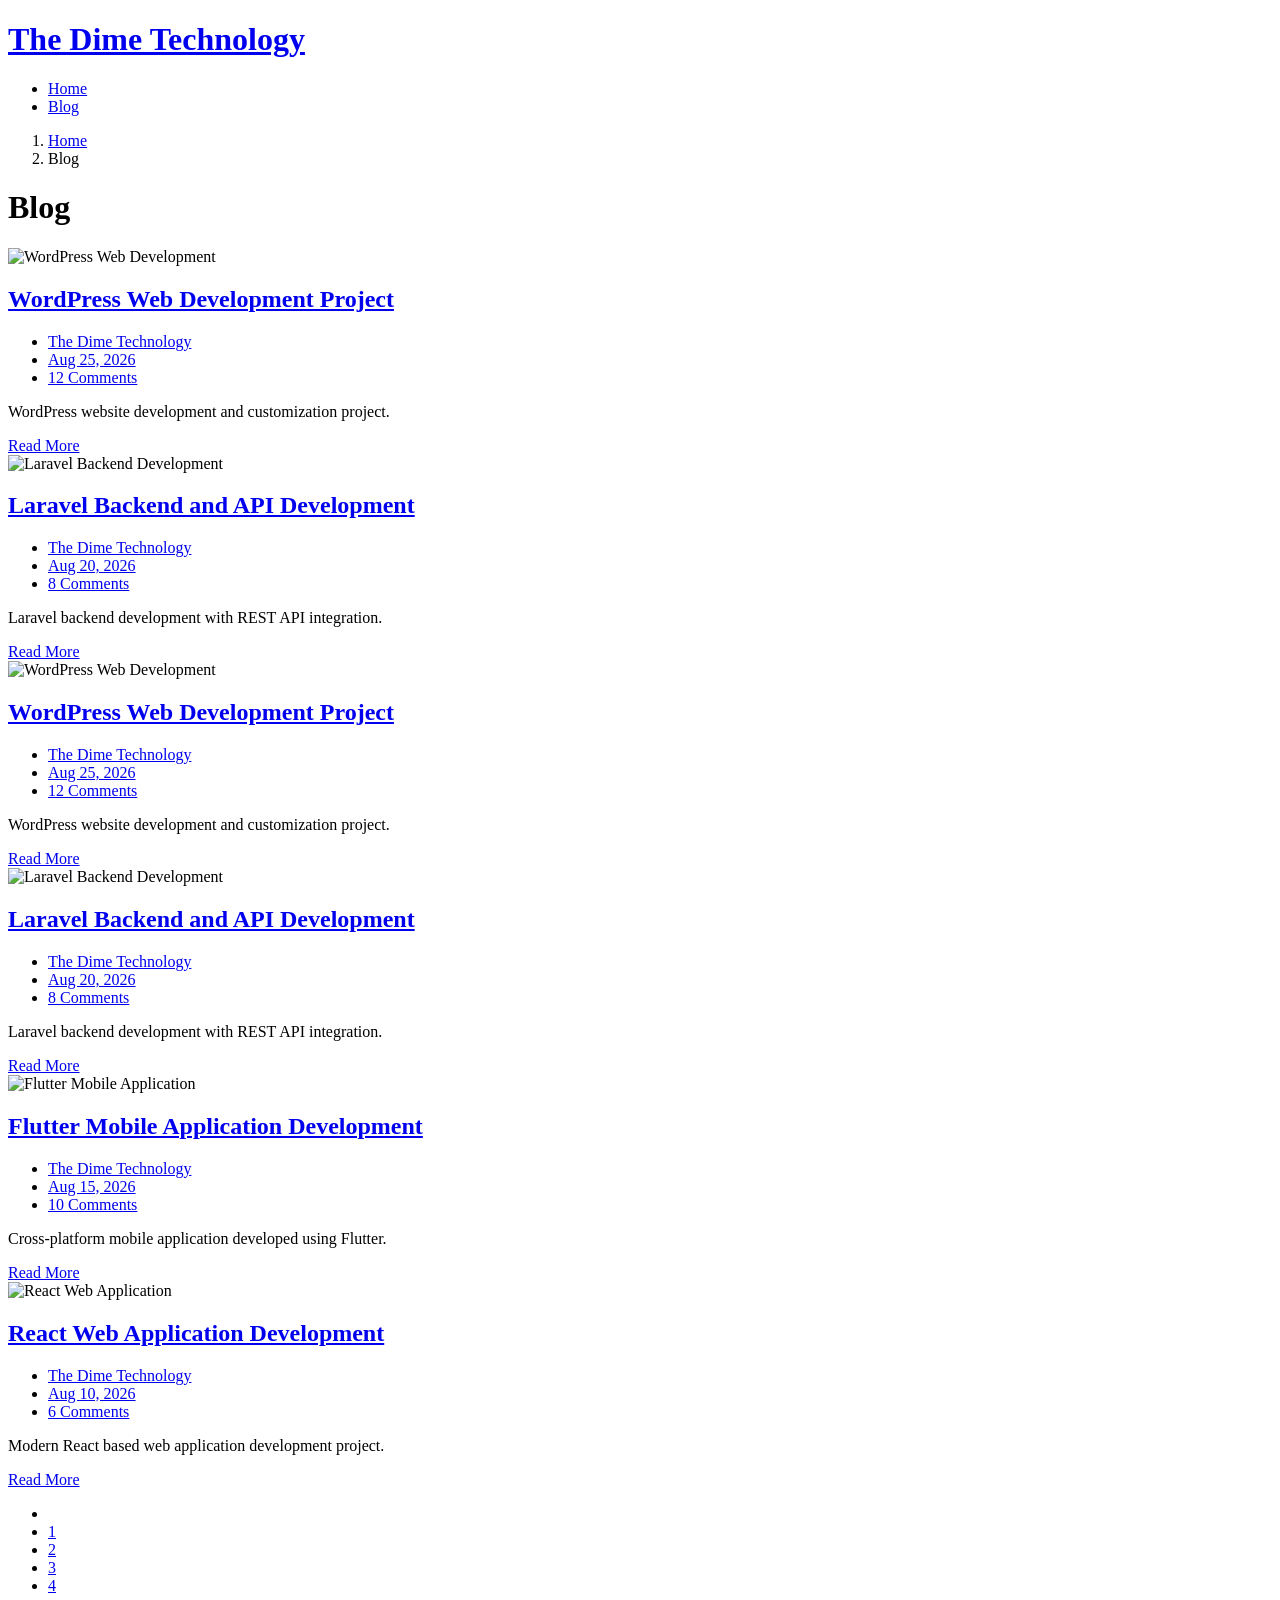
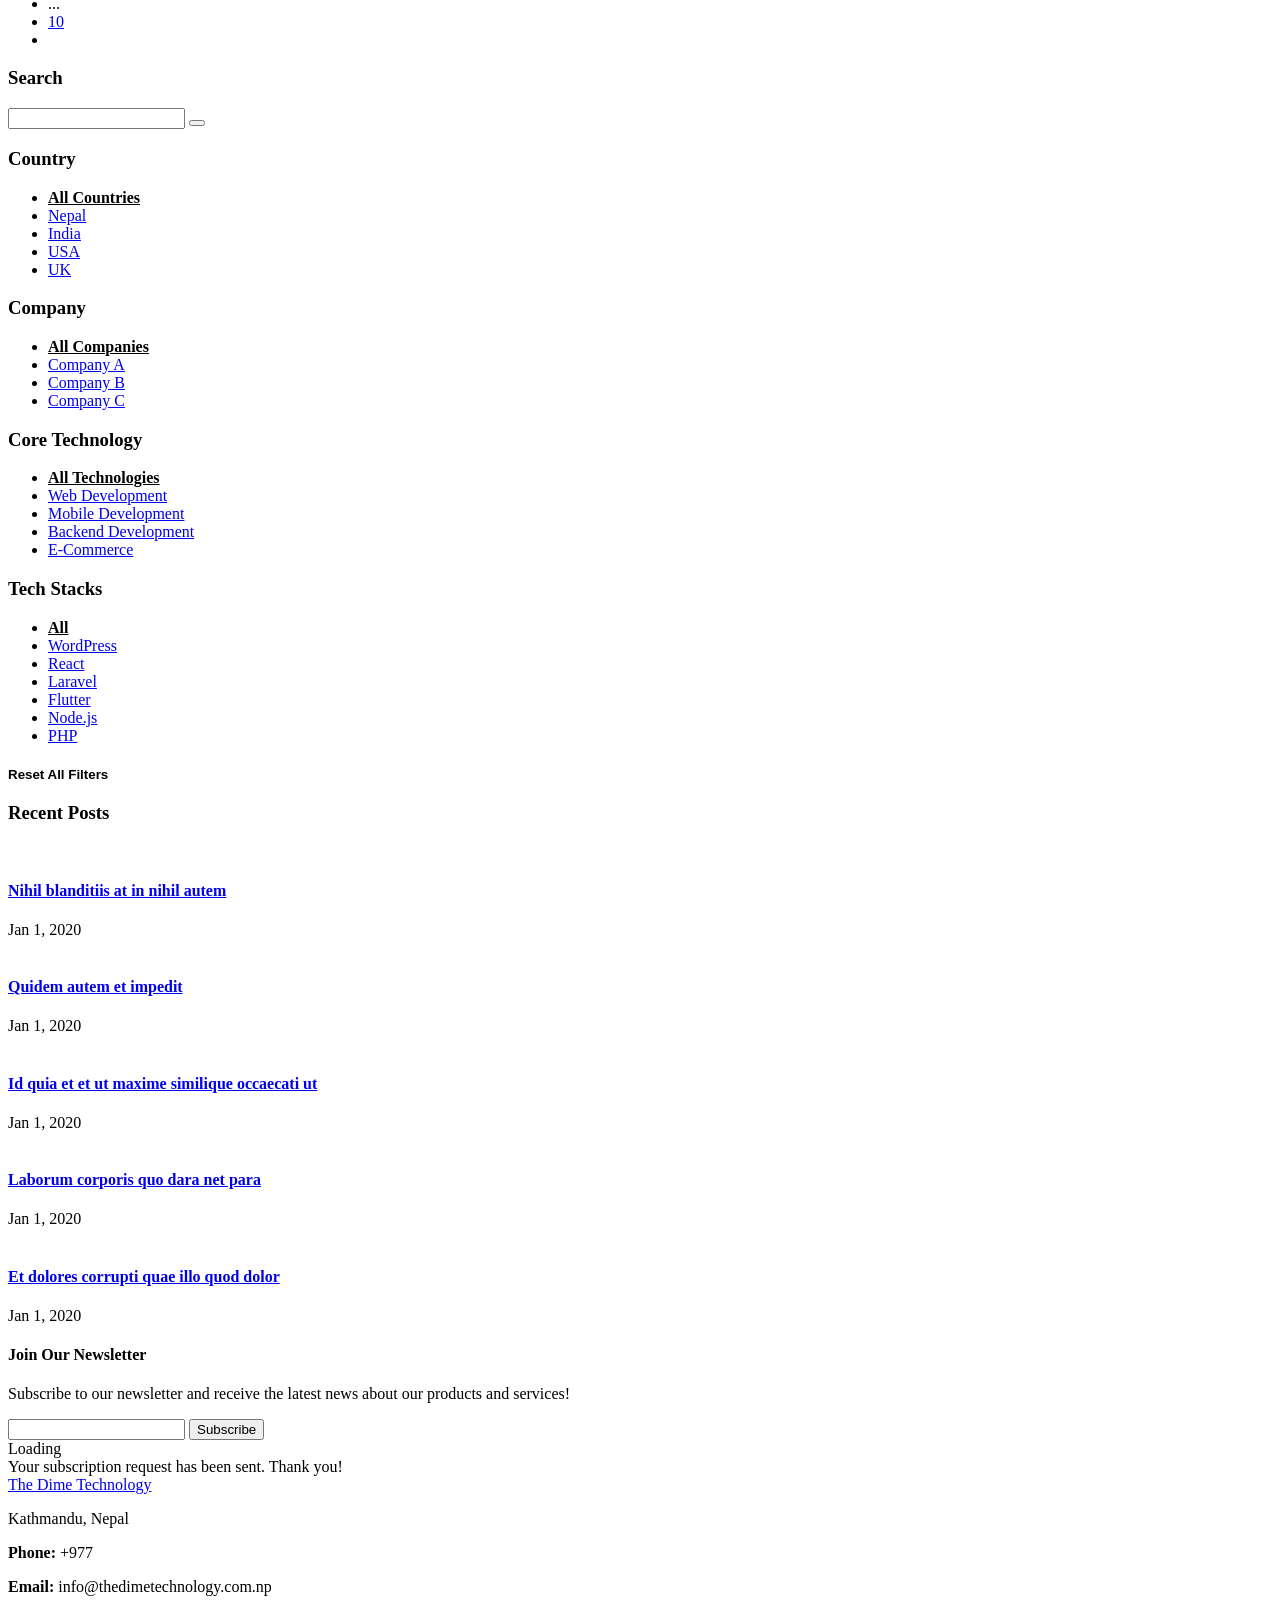
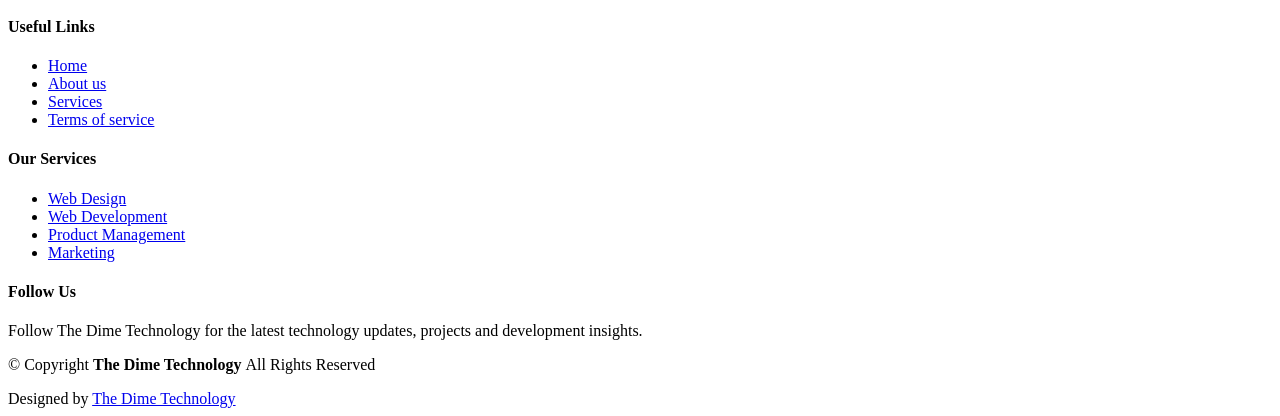
==== index.html @ e315aca4 "Add files via upload" ====
<!DOCTYPE html>
<html lang="en">

<head>
  <meta charset="utf-8">
  <meta content="width=device-width, initial-scale=1.0" name="viewport">

  <title>The Dime Technology Blogs</title>

  <meta name="description" content="Technology blogs and project insights from The Dime Technology">
  <meta name="keywords" content="technology, web development, mobile development, WordPress, Laravel, React, Flutter">

  <!-- Favicons -->
  <link href="assets/img/favicon.png" rel="icon">
  <link href="assets/img/apple-touch-icon.png" rel="apple-touch-icon">

  <!-- Fonts -->
  <link href="https://fonts.googleapis.com" rel="preconnect">
  <link href="https://fonts.gstatic.com" rel="preconnect">
  <link href="https://fonts.gstatic.com" rel="preconnect" crossorigin>

  <link href="https://fonts.googleapis.com/css2?family=Open+Sans:ital,wght@0,300;0,400;0,500;0,600;0,700;0,800;1,300;1,400;1,500;1,600;1,700;1,800&family=Poppins:ital,wght@0,100;0,200;0,300;0,400;0,500;0,600;0,700;0,800;0,900;1,100;1,200;1,300;1,400;1,500;1,600;1,700;1,800;1,900&family=Jost:ital,wght@0,100;0,200;0,300;0,400;0,500;0,600;0,700;0,800;0,900;1,100;1,200;1,300;1,400;1,500;1,600;1,700;1,800;1,900&display=swap" rel="stylesheet">

  <!-- Vendor CSS Files -->
  <link href="assets/vendor/bootstrap/css/bootstrap.min.css" rel="stylesheet">
  <link href="assets/vendor/bootstrap-icons/bootstrap-icons.css" rel="stylesheet">
  <link href="assets/vendor/aos/aos.css" rel="stylesheet">
  <link href="assets/vendor/glightbox/css/glightbox.min.css" rel="stylesheet">
  <link href="assets/vendor/swiper/swiper-bundle.min.css" rel="stylesheet">

  <!-- Main CSS File -->
  <link href="assets/css/main.css" rel="stylesheet">

  <style>
    /* Blog Filter */
    .blog-filter a {
      cursor: pointer;
      transition: all 0.3s ease;
    }

    .blog-filter a:hover {
      color: var(--accent-color);
    }

    .blog-filter a.active {
      color: var(--accent-color);
      font-weight: 700;
    }

    /* No Result Message */
    #no-results {
      display: none;
      width: 100%;
      padding: 40px 20px;
      text-align: center;
    }

    #no-results h3 {
      margin-bottom: 10px;
    }

    #no-results p {
      margin-bottom: 0;
    }

    /* Filter Reset */
    .filter-reset {
      margin-top: 20px;
    }

    .filter-reset button {
      border: 0;
      background: transparent;
      padding: 0;
      color: var(--accent-color);
      cursor: pointer;
      font-weight: 600;
    }
  </style>

</head>

<body class="blog-page">

  <!-- Header -->
  <header id="header" class="header d-flex align-items-center sticky-top">

    <div class="container-fluid container-xl position-relative d-flex align-items-center">

      <a href="https://thedimetechnology.com.np/" class="logo d-flex align-items-center me-auto">
        <h1 class="sitename">The Dime Technology</h1>
      </a>

      <nav id="navmenu" class="navmenu">
        <ul>
          <li>
            <a href="https://thedimetechnology.com.np/">Home</a>
          </li>

          <li>
            <a href="blog.html" class="active">Blog</a>
          </li>
        </ul>
      </nav>

    </div>

  </header>

  <!-- Main -->
  <main class="main">

    <!-- Page Title -->
    <div class="page-title" data-aos="fade">

      <div class="container">

        <nav class="breadcrumbs">
          <ol>
            <li>
              <a href="https://thedimetechnology.com.np/">Home</a>
            </li>

            <li class="current">
              Blog
            </li>
          </ol>
        </nav>

        <h1>Blog</h1>

      </div>

    </div>
    <!-- End Page Title -->


    <div class="container">

      <div class="row">

        <!-- Blog Content -->
        <div class="col-lg-8">

          <!-- Blog Posts Section -->
          <section id="blog-posts" class="blog-posts section">

            <div class="container" data-aos="fade-up" data-aos-delay="100">

              <div class="row gy-4" id="blog-post-list">


                <!-- ========================= -->
                <!-- BLOG POST 1 -->
                <!-- ========================= -->

                <div class="col-lg-6 blog-post-item"
                     data-country="nepal"
                     data-company="company-a"
                     data-core="web-development"
                     data-tech="wordpress">

                  <article>

                    <div class="post-img">
                      <img src="assets/img/blog/blog-post-1.webp"
                           alt="WordPress Web Development"
                           class="img-fluid">
                    </div>

                    <h2 class="title">
                      <a href="blog-details.html">
                        WordPress Web Development Project
                      </a>
                    </h2>

                    <div class="meta-top">

                      <ul>

                        <li class="d-flex align-items-center">
                          <i class="bi bi-person"></i>
                          <a href="blog-details.html">
                            The Dime Technology
                          </a>
                        </li>

                        <li class="d-flex align-items-center">
                          <i class="bi bi-clock"></i>
                          <a href="blog-details.html">
                            <time datetime="2026-08-25">
                              Aug 25, 2026
                            </time>
                          </a>
                        </li>

                        <li class="d-flex align-items-center">
                          <i class="bi bi-chat-dots"></i>
                          <a href="blog-details.html">
                            12 Comments
                          </a>
                        </li>

                      </ul>

                    </div>

                    <div class="content">

                      <p>
                        WordPress website development and customization project.
                      </p>

                      <div class="read-more">
                        <a href="blog-details.html">
                          Read More
                        </a>
                      </div>

                    </div>

                  </article>

                </div>
                <!-- End Blog Post 1 -->


                <!-- ========================= -->
                <!-- BLOG POST 2 -->
                <!-- ========================= -->

                <div class="col-lg-6 blog-post-item"
                     data-country="india"
                     data-company="company-b"
                     data-core="backend-development"
                     data-tech="laravel">

                  <article>

                    <div class="post-img">
                      <img src="assets/img/blog/blog-post-2.webp"
                           alt="Laravel Backend Development"
                           class="img-fluid">
                    </div>

                    <h2 class="title">
                      <a href="blog-details.html">
                        Laravel Backend and API Development
                      </a>
                    </h2>

                    <div class="meta-top">

                      <ul>

                        <li class="d-flex align-items-center">
                          <i class="bi bi-person"></i>
                          <a href="blog-details.html">
                            The Dime Technology
                          </a>
                        </li>

                        <li class="d-flex align-items-center">
                          <i class="bi bi-clock"></i>
                          <a href="blog-details.html">
                            <time datetime="2026-08-20">
                              Aug 20, 2026
                            </time>
                          </a>
                        </li>

                        <li class="d-flex align-items-center">
                          <i class="bi bi-chat-dots"></i>
                          <a href="blog-details.html">
                            8 Comments
                          </a>
                        </li>

                      </ul>

                    </div>

                    <div class="content">

                      <p>
                        Laravel backend development with REST API integration.
                      </p>

                      <div class="read-more">
                        <a href="blog-details.html">
                          Read More
                        </a>
                      </div>

                    </div>

                  </article>

                </div>
                <!-- End Blog Post 2 -->

                <!-- ========================= -->
                <!-- BLOG POST 1 -->
                <!-- ========================= -->

                <div class="col-lg-6 blog-post-item"
                     data-country="nepal"
                     data-company="company-a"
                     data-core="web-development"
                     data-tech="wordpress">

                  <article>

                    <div class="post-img">
                      <img src="assets/img/blog/blog-post-1.webp"
                           alt="WordPress Web Development"
                           class="img-fluid">
                    </div>

                    <h2 class="title">
                      <a href="blog-details.html">
                        WordPress Web Development Project
                      </a>
                    </h2>

                    <div class="meta-top">

                      <ul>

                        <li class="d-flex align-items-center">
                          <i class="bi bi-person"></i>
                          <a href="blog-details.html">
                            The Dime Technology
                          </a>
                        </li>

                        <li class="d-flex align-items-center">
                          <i class="bi bi-clock"></i>
                          <a href="blog-details.html">
                            <time datetime="2026-08-25">
                              Aug 25, 2026
                            </time>
                          </a>
                        </li>

                        <li class="d-flex align-items-center">
                          <i class="bi bi-chat-dots"></i>
                          <a href="blog-details.html">
                            12 Comments
                          </a>
                        </li>

                      </ul>

                    </div>

                    <div class="content">

                      <p>
                        WordPress website development and customization project.
                      </p>

                      <div class="read-more">
                        <a href="blog-details.html">
                          Read More
                        </a>
                      </div>

                    </div>

                  </article>

                </div>
                <!-- End Blog Post 1 -->


                <!-- ========================= -->
                <!-- BLOG POST 2 -->
                <!-- ========================= -->

                <div class="col-lg-6 blog-post-item"
                     data-country="india"
                     data-company="company-b"
                     data-core="backend-development"
                     data-tech="laravel">

                  <article>

                    <div class="post-img">
                      <img src="assets/img/blog/blog-post-2.webp"
                           alt="Laravel Backend Development"
                           class="img-fluid">
                    </div>

                    <h2 class="title">
                      <a href="blog-details.html">
                        Laravel Backend and API Development
                      </a>
                    </h2>

                    <div class="meta-top">

                      <ul>

                        <li class="d-flex align-items-center">
                          <i class="bi bi-person"></i>
                          <a href="blog-details.html">
                            The Dime Technology
                          </a>
                        </li>

                        <li class="d-flex align-items-center">
                          <i class="bi bi-clock"></i>
                          <a href="blog-details.html">
                            <time datetime="2026-08-20">
                              Aug 20, 2026
                            </time>
                          </a>
                        </li>

                        <li class="d-flex align-items-center">
                          <i class="bi bi-chat-dots"></i>
                          <a href="blog-details.html">
                            8 Comments
                          </a>
                        </li>

                      </ul>

                    </div>

                    <div class="content">

                      <p>
                        Laravel backend development with REST API integration.
                      </p>

                      <div class="read-more">
                        <a href="blog-details.html">
                          Read More
                        </a>
                      </div>

                    </div>

                  </article>

                </div>
                <!-- End Blog Post 2 -->

                <!-- ========================= -->
                <!-- BLOG POST 3 -->
                <!-- ========================= -->

                <div class="col-lg-6 blog-post-item"
                     data-country="usa"
                     data-company="company-c"
                     data-core="mobile-development"
                     data-tech="flutter">

                  <article>

                    <div class="post-img">
                      <img src="assets/img/blog/blog-post-3.webp"
                           alt="Flutter Mobile Application"
                           class="img-fluid">
                    </div>

                    <h2 class="title">
                      <a href="blog-details.html">
                        Flutter Mobile Application Development
                      </a>
                    </h2>

                    <div class="meta-top">

                      <ul>

                        <li class="d-flex align-items-center">
                          <i class="bi bi-person"></i>
                          <a href="blog-details.html">
                            The Dime Technology
                          </a>
                        </li>

                        <li class="d-flex align-items-center">
                          <i class="bi bi-clock"></i>
                          <a href="blog-details.html">
                            <time datetime="2026-08-15">
                              Aug 15, 2026
                            </time>
                          </a>
                        </li>

                        <li class="d-flex align-items-center">
                          <i class="bi bi-chat-dots"></i>
                          <a href="blog-details.html">
                            10 Comments
                          </a>
                        </li>

                      </ul>

                    </div>

                    <div class="content">

                      <p>
                        Cross-platform mobile application developed using Flutter.
                      </p>

                      <div class="read-more">
                        <a href="blog-details.html">
                          Read More
                        </a>
                      </div>

                    </div>

                  </article>

                </div>
                <!-- End Blog Post 3 -->


                <!-- ========================= -->
                <!-- BLOG POST 4 -->
                <!-- ========================= -->

                <div class="col-lg-6 blog-post-item"
                     data-country="uk"
                     data-company="company-a"
                     data-core="web-development"
                     data-tech="react">

                  <article>

                    <div class="post-img">
                      <img src="assets/img/blog/blog-post-4.webp"
                           alt="React Web Application"
                           class="img-fluid">
                    </div>

                    <h2 class="title">
                      <a href="blog-details.html">
                        React Web Application Development
                      </a>
                    </h2>

                    <div class="meta-top">

                      <ul>

                        <li class="d-flex align-items-center">
                          <i class="bi bi-person"></i>
                          <a href="blog-details.html">
                            The Dime Technology
                          </a>
                        </li>

                        <li class="d-flex align-items-center">
                          <i class="bi bi-clock"></i>
                          <a href="blog-details.html">
                            <time datetime="2026-08-10">
                              Aug 10, 2026
                            </time>
                          </a>
                        </li>

                        <li class="d-flex align-items-center">
                          <i class="bi bi-chat-dots"></i>
                          <a href="blog-details.html">
                            6 Comments
                          </a>
                        </li>

                      </ul>

                    </div>

                    <div class="content">

                      <p>
                        Modern React based web application development project.
                      </p>

                      <div class="read-more">
                        <a href="blog-details.html">
                          Read More
                        </a>
                      </div>

                    </div>

                  </article>

                </div>
                <!-- End Blog Post 4 -->


                <!-- NO RESULTS -->
                <div id="no-results">

                  <h3>No matching posts found</h3>

                  <p>
                    Try changing or clearing your filters.
                  </p>

                </div>


              </div>

            </div>

          </section>
          <!-- End Blog Posts Section -->


          <!-- Pagination -->
          <section id="pagination-2" class="pagination-2 section">

            <div class="container">

              <div class="d-flex justify-content-center">

                <ul>

                  <li>
                    <a href="#">
                      <i class="bi bi-chevron-left"></i>
                    </a>
                  </li>

                  <li>
                    <a href="#" class="active">
                      1
                    </a>
                  </li>

                  <li>
                    <a href="#">
                      2
                    </a>
                  </li>

                  <li>
                    <a href="#">
                      3
                    </a>
                  </li>

                  <li>
                    <a href="#">
                      4
                    </a>
                  </li>

                  <li>
                    ...
                  </li>

                  <li>
                    <a href="#">
                      10
                    </a>
                  </li>

                  <li>
                    <a href="#">
                      <i class="bi bi-chevron-right"></i>
                    </a>
                  </li>

                </ul>

              </div>

            </div>

          </section>
          <!-- End Pagination -->

        </div>
        <!-- End Blog Content -->


        <!-- Sidebar -->
        <div class="col-lg-4 sidebar">

          <div class="widgets-container"
               data-aos="fade-up"
               data-aos-delay="200">


            <!-- Search Widget -->
            <div class="search-widget widget-item">

              <h3 class="widget-title">
                Search
              </h3>

              <form action="">

                <input type="text">

                <button type="submit" title="Search">
                  <i class="bi bi-search"></i>
                </button>

              </form>

            </div>
            <!-- End Search Widget -->


            <!-- ========================= -->
            <!-- COUNTRY FILTER -->
            <!-- ========================= -->

            <div class="categories-widget widget-item">

              <h3 class="widget-title">
                Country
              </h3>

              <ul class="mt-3 blog-filter"
                  data-filter="country">

                <li>
                  <a href="#"
                     data-value="all"
                     class="active">
                    All Countries
                  </a>
                </li>

                <li>
                  <a href="#"
                     data-value="nepal">
                    Nepal
                  </a>
                </li>

                <li>
                  <a href="#"
                     data-value="india">
                    India
                  </a>
                </li>

                <li>
                  <a href="#"
                     data-value="usa">
                    USA
                  </a>
                </li>

                <li>
                  <a href="#"
                     data-value="uk">
                    UK
                  </a>
                </li>

              </ul>

            </div>
            <!-- End Country Filter -->


            <!-- ========================= -->
            <!-- COMPANY FILTER -->
            <!-- ========================= -->

            <div class="categories-widget widget-item">

              <h3 class="widget-title">
                Company
              </h3>

              <ul class="mt-3 blog-filter"
                  data-filter="company">

                <li>
                  <a href="#"
                     data-value="all"
                     class="active">
                    All Companies
                  </a>
                </li>

                <li>
                  <a href="#"
                     data-value="company-a">
                    Company A
                  </a>
                </li>

                <li>
                  <a href="#"
                     data-value="company-b">
                    Company B
                  </a>
                </li>

                <li>
                  <a href="#"
                     data-value="company-c">
                    Company C
                  </a>
                </li>

              </ul>

            </div>
            <!-- End Company Filter -->


            <!-- ========================= -->
            <!-- CORE TECHNOLOGY FILTER -->
            <!-- ========================= -->

            <div class="categories-widget widget-item">

              <h3 class="widget-title">
                Core Technology
              </h3>

              <ul class="mt-3 blog-filter"
                  data-filter="core">

                <li>
                  <a href="#"
                     data-value="all"
                     class="active">
                    All Technologies
                  </a>
                </li>

                <li>
                  <a href="#"
                     data-value="web-development">
                    Web Development
                  </a>
                </li>

                <li>
                  <a href="#"
                     data-value="mobile-development">
                    Mobile Development
                  </a>
                </li>

                <li>
                  <a href="#"
                     data-value="backend-development">
                    Backend Development
                  </a>
                </li>

                <li>
                  <a href="#"
                     data-value="ecommerce">
                    E-Commerce
                  </a>
                </li>

              </ul>

            </div>
            <!-- End Core Technology Filter -->


            <!-- ========================= -->
            <!-- TECH STACK FILTER -->
            <!-- ========================= -->

            <div class="tags-widget widget-item">

              <h3 class="widget-title">
                Tech Stacks
              </h3>

              <ul class="blog-filter"
                  data-filter="tech">

                <li>
                  <a href="#"
                     data-value="all"
                     class="active">
                    All
                  </a>
                </li>

                <li>
                  <a href="#"
                     data-value="wordpress">
                    WordPress
                  </a>
                </li>

                <li>
                  <a href="#"
                     data-value="react">
                    React
                  </a>
                </li>

                <li>
                  <a href="#"
                     data-value="laravel">
                    Laravel
                  </a>
                </li>

                <li>
                  <a href="#"
                     data-value="flutter">
                    Flutter
                  </a>
                </li>

                <li>
                  <a href="#"
                     data-value="nodejs">
                    Node.js
                  </a>
                </li>

                <li>
                  <a href="#"
                     data-value="php">
                    PHP
                  </a>
                </li>

              </ul>

            </div>
            <!-- End Tech Stack Filter -->


            <!-- ========================= -->
            <!-- RESET FILTER -->
            <!-- ========================= -->

            <div class="filter-reset">

              <button type="button"
                      id="resetFilters">

                Reset All Filters

              </button>

            </div>


            <!-- Recent Posts Widget -->
            <div class="recent-posts-widget widget-item">

              <h3 class="widget-title">
                Recent Posts
              </h3>


              <div class="post-item">

                <img src="assets/img/blog/blog-post-square-1.webp"
                     alt=""
                     class="flex-shrink-0">

                <div>

                  <h4>
                    <a href="blog-details.html">
                      Nihil blanditiis at in nihil autem
                    </a>
                  </h4>

                  <time datetime="2020-01-01">
                    Jan 1, 2020
                  </time>

                </div>

              </div>
              <!-- End recent post -->


              <div class="post-item">

                <img src="assets/img/blog/blog-post-square-2.webp"
                     alt=""
                     class="flex-shrink-0">

                <div>

                  <h4>
                    <a href="blog-details.html">
                      Quidem autem et impedit
                    </a>
                  </h4>

                  <time datetime="2020-01-01">
                    Jan 1, 2020
                  </time>

                </div>

              </div>
              <!-- End recent post -->


              <div class="post-item">

                <img src="assets/img/blog/blog-post-square-3.webp"
                     alt=""
                     class="flex-shrink-0">

                <div>

                  <h4>
                    <a href="blog-details.html">
                      Id quia et et ut maxime similique occaecati ut
                    </a>
                  </h4>

                  <time datetime="2020-01-01">
                    Jan 1, 2020
                  </time>

                </div>

              </div>
              <!-- End recent post -->


              <div class="post-item">

                <img src="assets/img/blog/blog-post-square-4.webp"
                     alt=""
                     class="flex-shrink-0">

                <div>

                  <h4>
                    <a href="blog-details.html">
                      Laborum corporis quo dara net para
                    </a>
                  </h4>

                  <time datetime="2020-01-01">
                    Jan 1, 2020
                  </time>

                </div>

              </div>
              <!-- End recent post -->


              <div class="post-item">

                <img src="assets/img/blog/blog-post-square-5.webp"
                     alt=""
                     class="flex-shrink-0">

                <div>

                  <h4>
                    <a href="blog-details.html">
                      Et dolores corrupti quae illo quod dolor
                    </a>
                  </h4>

                  <time datetime="2020-01-01">
                    Jan 1, 2020
                  </time>

                </div>

              </div>
              <!-- End recent post -->

            </div>
            <!-- End Recent Posts Widget -->


          </div>

        </div>
        <!-- End Sidebar -->

      </div>

    </div>

  </main>


  <!-- Footer -->
  <footer id="footer" class="footer">

    <div class="footer-newsletter">

      <div class="container">

        <div class="row justify-content-center text-center">

          <div class="col-lg-6">

            <h4>
              Join Our Newsletter
            </h4>

            <p>
              Subscribe to our newsletter and receive the latest news about our products and services!
            </p>

            <form action="forms/newsletter.php"
                  method="post"
                  class="php-email-form">

              <div class="newsletter-form">

                <input type="email"
                       name="email">

                <input type="submit"
                       value="Subscribe">

              </div>

              <div class="loading">
                Loading
              </div>

              <div class="error-message"></div>

              <div class="sent-message">
                Your subscription request has been sent. Thank you!
              </div>

            </form>

          </div>

        </div>

      </div>

    </div>


    <div class="container footer-top">

      <div class="row gy-4">

        <div class="col-lg-4 col-md-6 footer-about">

          <a href="https://thedimetechnology.com.np/"
             class="d-flex align-items-center">

            <span class="sitename">
              The Dime Technology
            </span>

          </a>

          <div class="footer-contact pt-3">

            <p>Kathmandu, Nepal</p>

            <p class="mt-3">
              <strong>Phone:</strong>
              <span>+977</span>
            </p>

            <p>
              <strong>Email:</strong>
              <span>info@thedimetechnology.com.np</span>
            </p>

          </div>

        </div>


        <div class="col-lg-2 col-md-3 footer-links">

          <h4>
            Useful Links
          </h4>

          <ul>

            <li>
              <i class="bi bi-chevron-right"></i>
              <a href="https://thedimetechnology.com.np/">
                Home
              </a>
            </li>

            <li>
              <i class="bi bi-chevron-right"></i>
              <a href="#">
                About us
              </a>
            </li>

            <li>
              <i class="bi bi-chevron-right"></i>
              <a href="#">
                Services
              </a>
            </li>

            <li>
              <i class="bi bi-chevron-right"></i>
              <a href="#">
                Terms of service
              </a>
            </li>

          </ul>

        </div>


        <div class="col-lg-2 col-md-3 footer-links">

          <h4>
            Our Services
          </h4>

          <ul>

            <li>
              <i class="bi bi-chevron-right"></i>
              <a href="#">
                Web Design
              </a>
            </li>

            <li>
              <i class="bi bi-chevron-right"></i>
              <a href="#">
                Web Development
              </a>
            </li>

            <li>
              <i class="bi bi-chevron-right"></i>
              <a href="#">
                Product Management
              </a>
            </li>

            <li>
              <i class="bi bi-chevron-right"></i>
              <a href="#">
                Marketing
              </a>
            </li>

          </ul>

        </div>


        <div class="col-lg-4 col-md-12">

          <h4>
            Follow Us
          </h4>

          <p>
            Follow The Dime Technology for the latest technology updates, projects and development insights.
          </p>

          <div class="social-links d-flex">

            <a href="#">
              <i class="bi bi-twitter-x"></i>
            </a>

            <a href="#">
              <i class="bi bi-facebook"></i>
            </a>

            <a href="#">
              <i class="bi bi-instagram"></i>
            </a>

            <a href="#">
              <i class="bi bi-linkedin"></i>
            </a>

          </div>

        </div>

      </div>

    </div>


    <div class="container copyright text-center mt-4">

      <p>
        ©
        <span>Copyright</span>

        <strong class="px-1 sitename">
          The Dime Technology
        </strong>

        <span>
          All Rights Reserved
        </span>
      </p>

      <div class="credits">

        Designed by
        <a href="https://thedimetechnology.com.np/">
          The Dime Technology
        </a>

      </div>

    </div>

  </footer>


  <!-- Scroll Top -->
  <a href="#"
     id="scroll-top"
     class="scroll-top d-flex align-items-center justify-content-center">

    <i class="bi bi-arrow-up-short"></i>

  </a>


  <!-- Preloader -->
  <div id="preloader"></div>


  <!-- Vendor JS Files -->
  <script src="assets/vendor/bootstrap/js/bootstrap.bundle.min.js"></script>

  <script src="assets/vendor/php-email-form/validate.js"></script>

  <script src="assets/vendor/aos/aos.js"></script>

  <script src="assets/vendor/glightbox/js/glightbox.min.js"></script>

  <script src="assets/vendor/swiper/swiper-bundle.min.js"></script>

  <script src="assets/vendor/waypoints/noframework.waypoints.js"></script>

  <script src="assets/vendor/imagesloaded/imagesloaded.pkgd.min.js"></script>

  <script src="assets/vendor/isotope-layout/isotope.pkgd.min.js"></script>


  <!-- Main JS File -->
  <script src="assets/js/main.js"></script>


  <!-- Blog Filter JavaScript -->
  <script>

    document.addEventListener("DOMContentLoaded", function () {

      const filters = {
        country: "all",
        company: "all",
        core: "all",
        tech: "all"
      };


      const posts = document.querySelectorAll(".blog-post-item");

      const filterLinks = document.querySelectorAll(".blog-filter a");

      const resetButton = document.getElementById("resetFilters");

      const noResults = document.getElementById("no-results");


      /*
       * Filter Click
       */

      filterLinks.forEach(function (link) {

        link.addEventListener("click", function (event) {

          event.preventDefault();


          const filterGroup =
            this.closest(".blog-filter").getAttribute("data-filter");

          const filterValue =
            this.getAttribute("data-value");


          filters[filterGroup] = filterValue;


          /*
           * Remove active class
           * from current filter group
           */

          this.closest(".blog-filter")
            .querySelectorAll("a")
            .forEach(function (item) {

              item.classList.remove("active");

            });


          /*
           * Add active class
           */

          this.classList.add("active");


          /*
           * Apply filters
           */

          filterPosts();

        });

      });


      /*
       * Filter Posts
       */

      function filterPosts() {

        let visiblePosts = 0;


        posts.forEach(function (post) {

          const countryMatch =
            filters.country === "all" ||
            post.dataset.country === filters.country;


          const companyMatch =
            filters.company === "all" ||
            post.dataset.company === filters.company;


          const coreMatch =
            filters.core === "all" ||
            post.dataset.core === filters.core;


          const techMatch =
            filters.tech === "all" ||
            post.dataset.tech === filters.tech;


          /*
           * All selected filters
           * must match
           */

          if (
            countryMatch &&
            companyMatch &&
            coreMatch &&
            techMatch
          ) {

            post.style.display = "";

            visiblePosts++;

          } else {

            post.style.display = "none";

          }

        });


        /*
         * Show or hide
         * no result message
         */

        if (visiblePosts === 0) {

          noResults.style.display = "block";

        } else {

          noResults.style.display = "none";

        }

      }


      /*
       * Reset All Filters
       */

      resetButton.addEventListener("click", function () {


        filters.country = "all";
        filters.company = "all";
        filters.core = "all";
        filters.tech = "all";


        /*
         * Reset active classes
         */

        document.querySelectorAll(".blog-filter").forEach(function (filter) {

          filter.querySelectorAll("a").forEach(function (link) {

            link.classList.remove("active");

          });


          const allLink =
            filter.querySelector('[data-value="all"]');


          if (allLink) {

            allLink.classList.add("active");

          }

        });


        /*
         * Show all posts
         */

        filterPosts();

      });


    });

  </script>

</body>

</html>
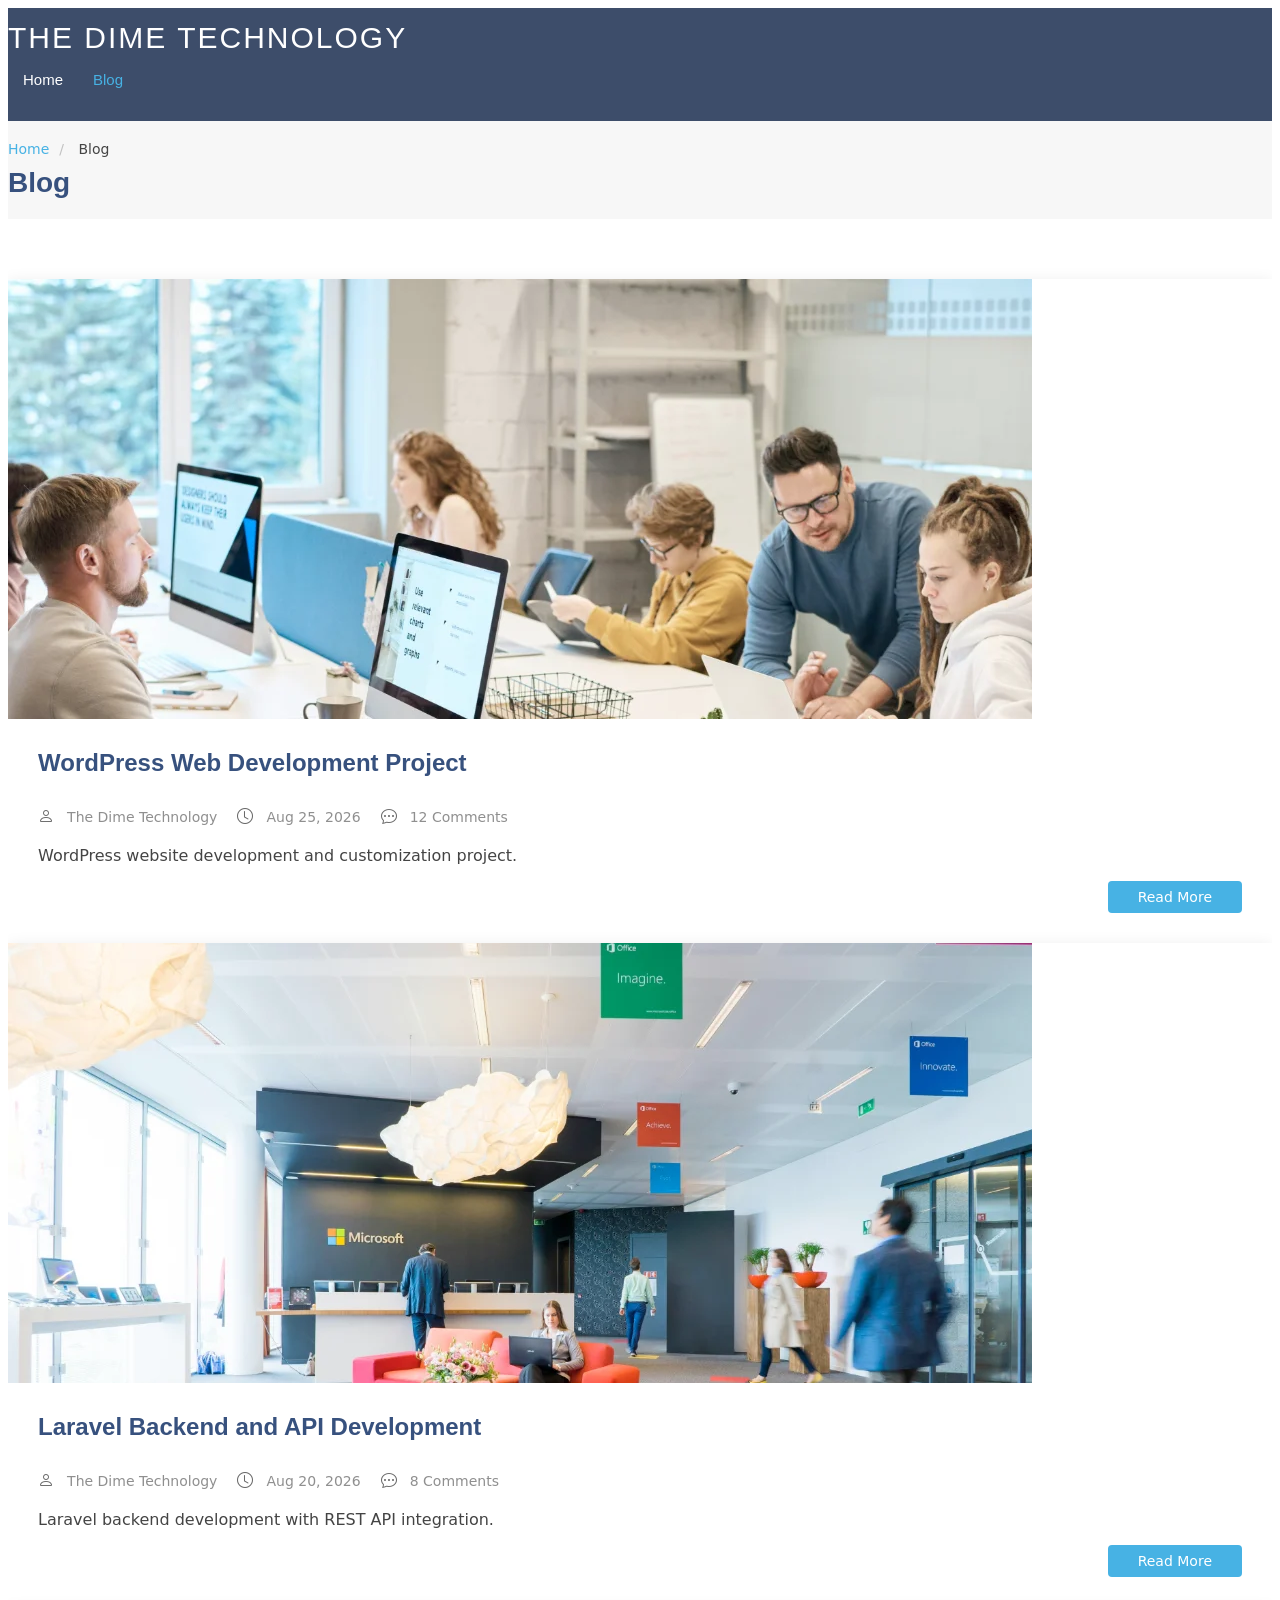
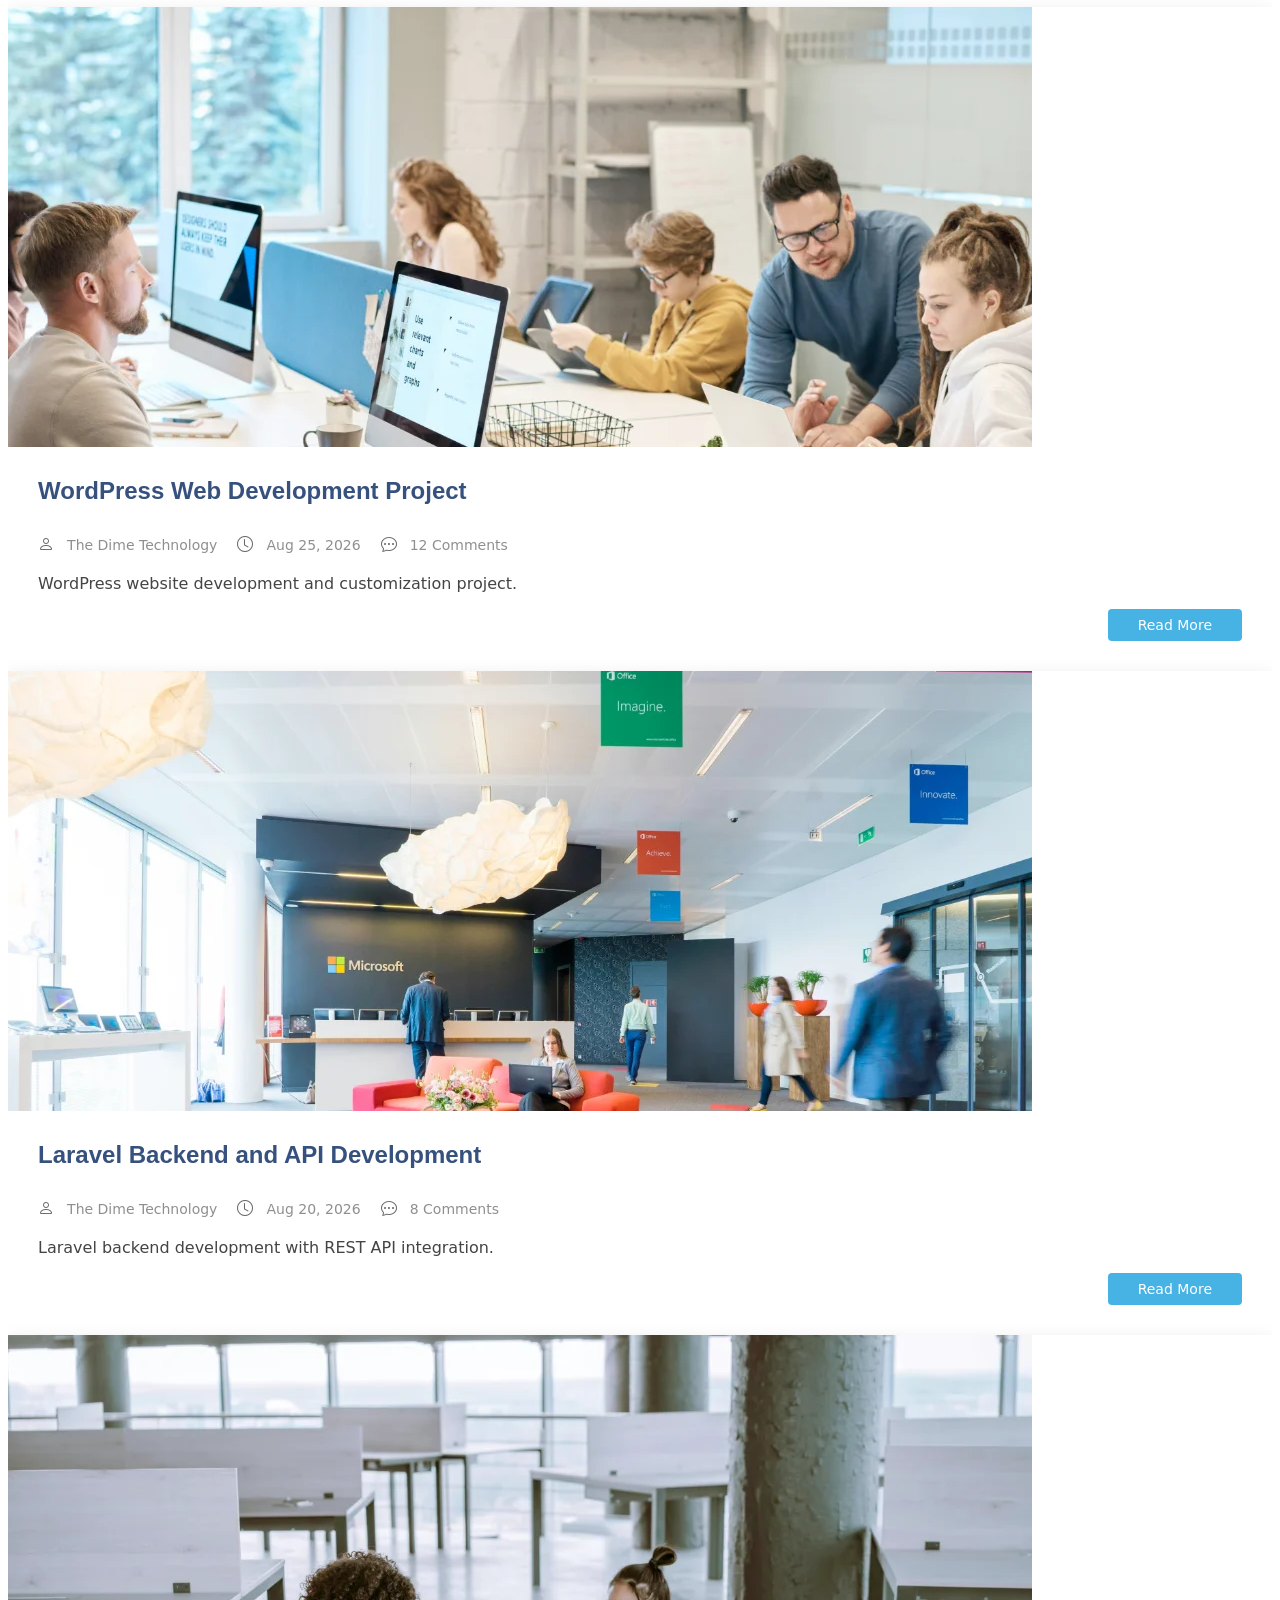
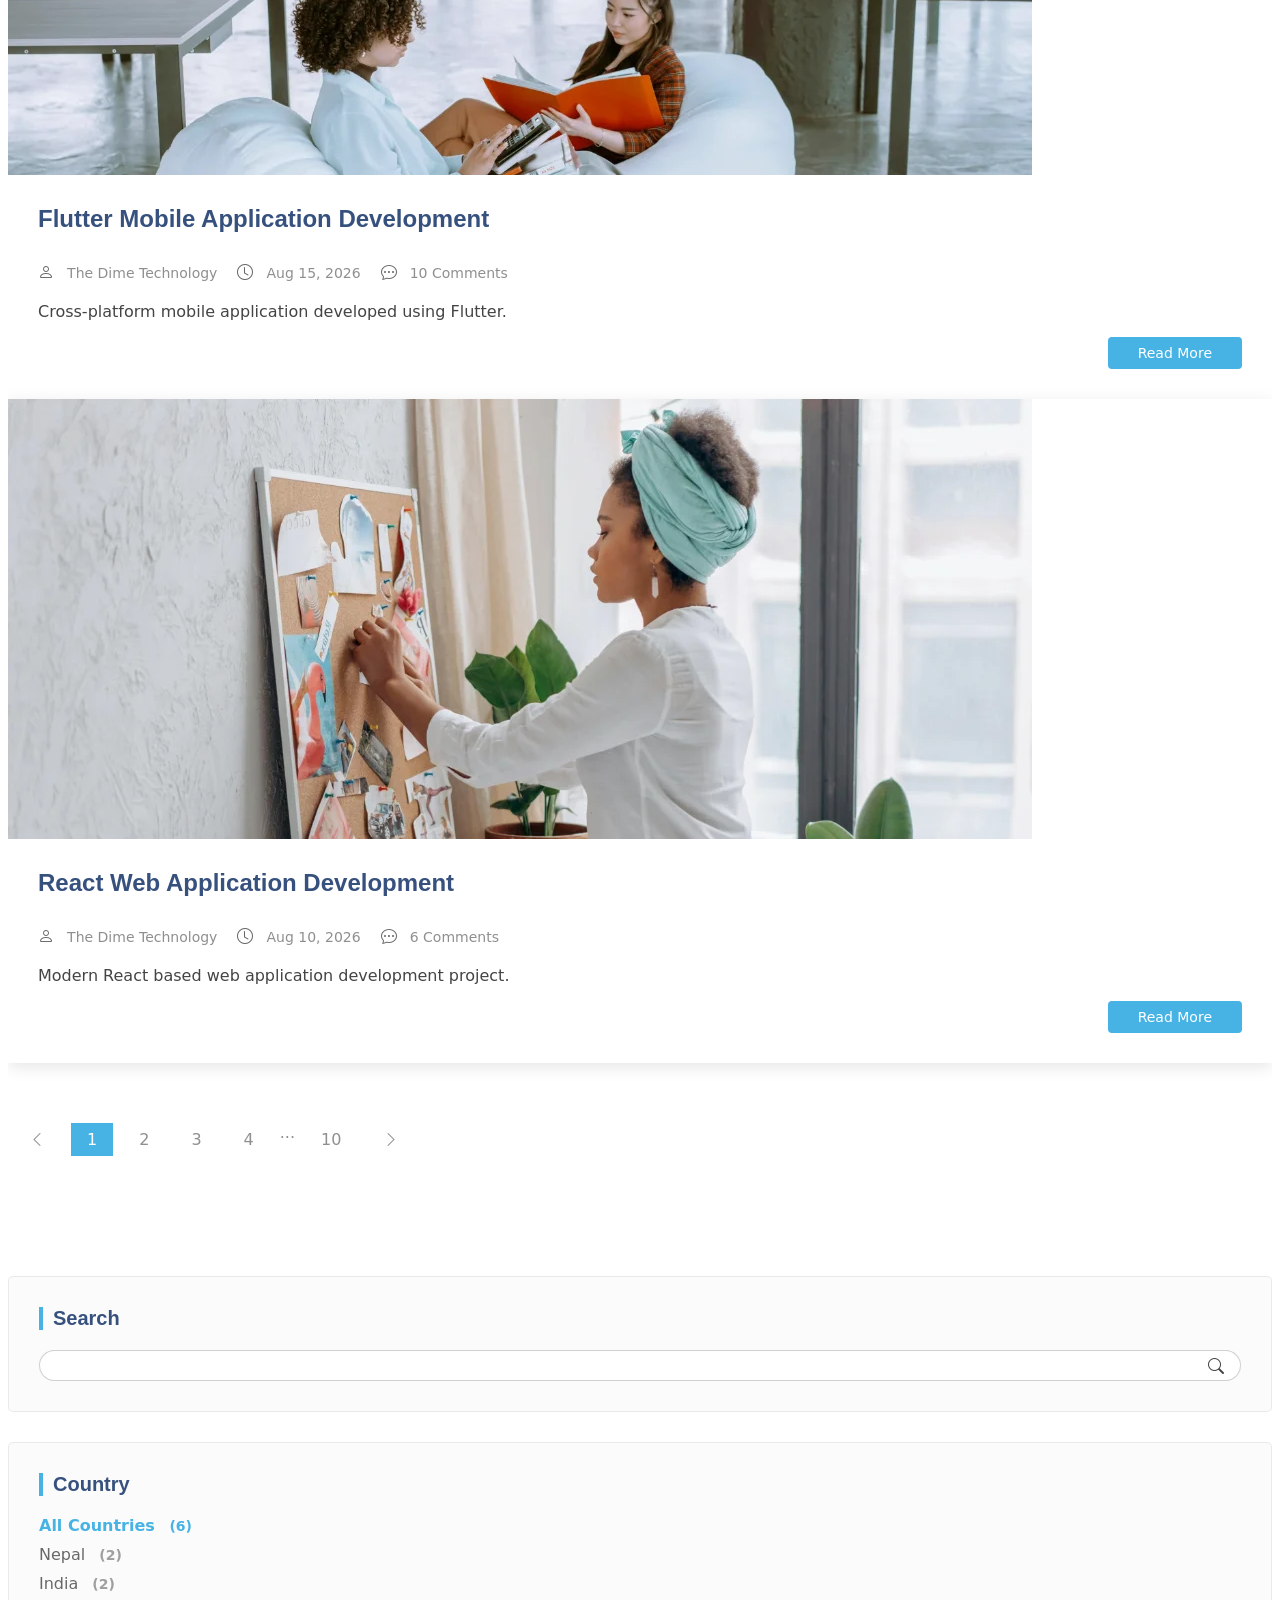
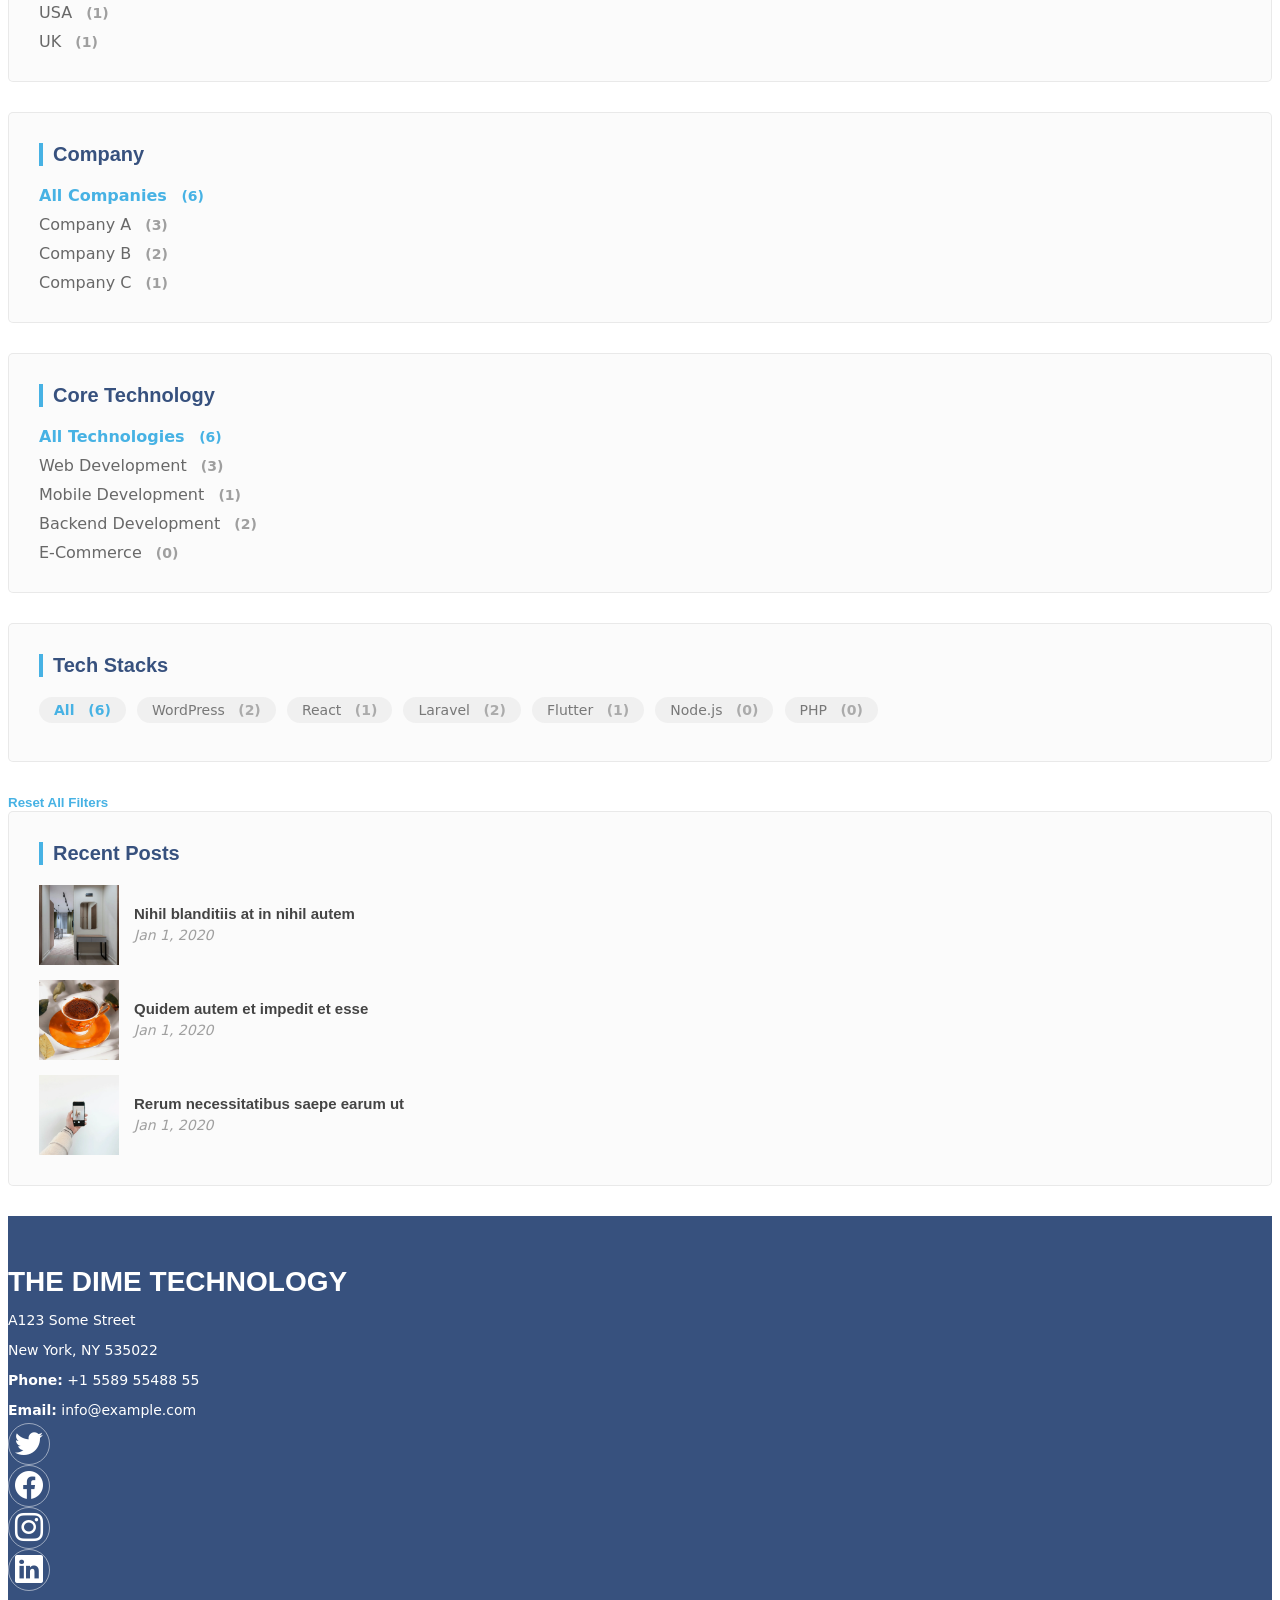
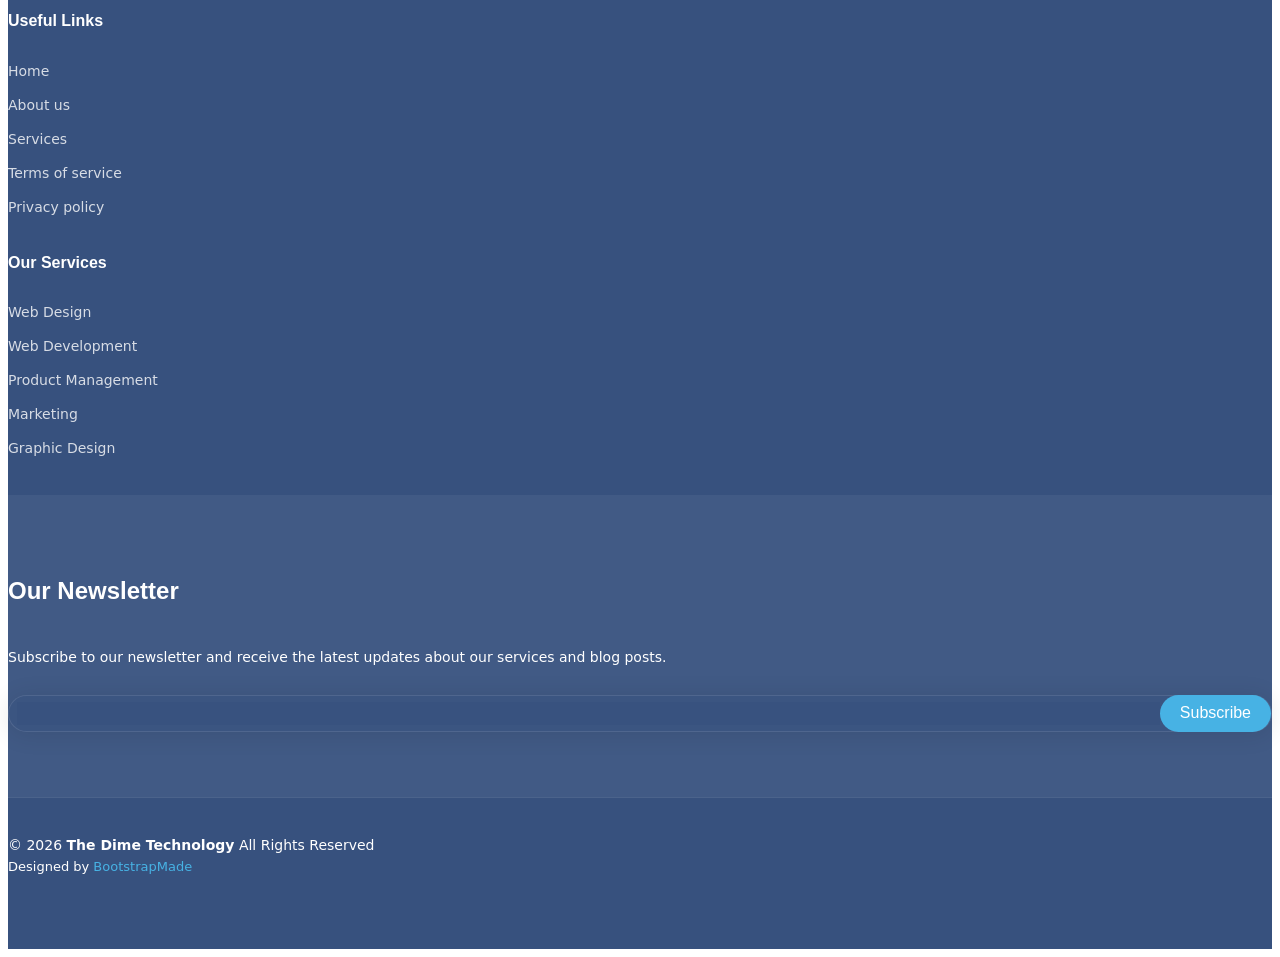
==== commit 1ae2eae6: "Update index.html with blog filter script and CSS references" ====
--- a/index.html
+++ b/index.html
@@ -19,7 +19,7 @@
   <link href="https://fonts.gstatic.com" rel="preconnect">
   <link href="https://fonts.gstatic.com" rel="preconnect" crossorigin>
 
-  <link href="https://fonts.googleapis.com/css2?family=Open+Sans:ital,wght@0,300;0,400;0,500;0,600;0,700;0,800;1,300;1,400;1,500;1,600;1,700;1,800&family=Poppins:ital,wght@0,100;0,200;0,300;0,400;0,500;0,600;0,700;0,800;0,900;1,100;1,200;1,300;1,400;1,500;1,600;1,700;1,800;1,900&family=Jost:ital,wght@0,100;0,200;0,300;0,400;0,500;0,600;0,700;0,800;0,900;1,100;1,200;1,300;1,400;1,500;1,600;1,700;1,800;1,900&display=swap" rel="stylesheet">
+  <link href="https://fonts.googleapis.com/css2?family=Open+Sans:ital,wght@0,300;0,400;0,500;0,600;0,700;0,800;1,300;1,400;1,500;1,600;1,700;1,800&family=Poppins:ital,wght@0,100;0,200;0,300;0,400;0,50[...]
 
   <!-- Vendor CSS Files -->
   <link href="assets/vendor/bootstrap/css/bootstrap.min.css" rel="stylesheet">
@@ -30,6 +30,9 @@
 
   <!-- Main CSS File -->
   <link href="assets/css/main.css" rel="stylesheet">
+  
+  <!-- Blog Filter CSS -->
+  <link href="assets/css/blog-filter.css" rel="stylesheet">
 
   <style>
     /* Blog Filter */
@@ -1000,7 +1003,7 @@
 
                   <h4>
                     <a href="blog-details.html">
-                      Quidem autem et impedit
+                      Quidem autem et impedit et esse
                     </a>
                   </h4>
 
@@ -1024,7 +1027,7 @@
 
                   <h4>
                     <a href="blog-details.html">
-                      Id quia et et ut maxime similique occaecati ut
+                      Rerum necessitatibus saepe earum ut
                     </a>
                   </h4>
 
@@ -1037,58 +1040,9 @@
               </div>
               <!-- End recent post -->
 
-
-              <div class="post-item">
-
-                <img src="assets/img/blog/blog-post-square-4.webp"
-                     alt=""
-                     class="flex-shrink-0">
-
-                <div>
-
-                  <h4>
-                    <a href="blog-details.html">
-                      Laborum corporis quo dara net para
-                    </a>
-                  </h4>
-
-                  <time datetime="2020-01-01">
-                    Jan 1, 2020
-                  </time>
-
-                </div>
-
-              </div>
-              <!-- End recent post -->
-
-
-              <div class="post-item">
-
-                <img src="assets/img/blog/blog-post-square-5.webp"
-                     alt=""
-                     class="flex-shrink-0">
-
-                <div>
-
-                  <h4>
-                    <a href="blog-details.html">
-                      Et dolores corrupti quae illo quod dolor
-                    </a>
-                  </h4>
-
-                  <time datetime="2020-01-01">
-                    Jan 1, 2020
-                  </time>
-
-                </div>
-
-              </div>
-              <!-- End recent post -->
-
             </div>
             <!-- End Recent Posts Widget -->
 
-
           </div>
 
         </div>
@@ -1100,480 +1054,97 @@
 
   </main>
 
-
   <!-- Footer -->
-  <footer id="footer" class="footer">
-
-    <div class="footer-newsletter">
-
-      <div class="container">
-
-        <div class="row justify-content-center text-center">
-
-          <div class="col-lg-6">
-
-            <h4>
-              Join Our Newsletter
-            </h4>
-
-            <p>
-              Subscribe to our newsletter and receive the latest news about our products and services!
-            </p>
-
-            <form action="forms/newsletter.php"
-                  method="post"
-                  class="php-email-form">
-
-              <div class="newsletter-form">
-
-                <input type="email"
-                       name="email">
-
-                <input type="submit"
-                       value="Subscribe">
-
-              </div>
-
-              <div class="loading">
-                Loading
-              </div>
-
-              <div class="error-message"></div>
-
-              <div class="sent-message">
-                Your subscription request has been sent. Thank you!
-              </div>
-
-            </form>
-
+  <footer id="footer" class="footer dark-background">
+
+    <div class="container footer-top">
+      <div class="row gy-4">
+
+        <div class="col-lg-4 col-md-6 footer-about">
+          <a href="index.html" class="logo d-flex align-items-center">
+            <span class="sitename">The Dime Technology</span>
+          </a>
+          <div class="footer-contact pt-3">
+            <p>A123 Some Street</p>
+            <p>New York, NY 535022</p>
+            <p class="mt-3"><strong>Phone:</strong> <span>+1 5589 55488 55</span></p>
+            <p><strong>Email:</strong> <span>info@example.com</span></p>
           </div>
-
+          <div class="social-links d-flex mt-4">
+            <a href=""><i class="bi bi-twitter"></i></a>
+            <a href=""><i class="bi bi-facebook"></i></a>
+            <a href=""><i class="bi bi-instagram"></i></a>
+            <a href=""><i class="bi bi-linkedin"></i></a>
+          </div>
         </div>
 
+        <div class="col-lg-2 col-md-3 footer-links">
+          <h4>Useful Links</h4>
+          <ul>
+            <li><a href="#">Home</a></li>
+            <li><a href="#">About us</a></li>
+            <li><a href="#">Services</a></li>
+            <li><a href="#">Terms of service</a></li>
+            <li><a href="#">Privacy policy</a></li>
+          </ul>
+        </div>
+
+        <div class="col-lg-2 col-md-3 footer-links">
+          <h4>Our Services</h4>
+          <ul>
+            <li><a href="#">Web Design</a></li>
+            <li><a href="#">Web Development</a></li>
+            <li><a href="#">Product Management</a></li>
+            <li><a href="#">Marketing</a></li>
+            <li><a href="#">Graphic Design</a></li>
+          </ul>
+        </div>
+
+        <div class="col-lg-4 col-md-12 footer-newsletter">
+          <h4>Our Newsletter</h4>
+          <p>Subscribe to our newsletter and receive the latest updates about our services and blog posts.</p>
+          <form action="forms/newsletter.php" method="post" class="php-email-form">
+            <div class="newsletter-form"><input type="email" name="email"><input type="submit" value="Subscribe"></div>
+            <div class="loading">Loading</div>
+            <div class="error-message"></div>
+            <div class="sent-message">Your subscription request has been sent. Thank you!</div>
+          </form>
+        </div>
+
       </div>
-
     </div>
 
-
-    <div class="container footer-top">
-
-      <div class="row gy-4">
-
-        <div class="col-lg-4 col-md-6 footer-about">
-
-          <a href="https://thedimetechnology.com.np/"
-             class="d-flex align-items-center">
-
-            <span class="sitename">
-              The Dime Technology
-            </span>
-
-          </a>
-
-          <div class="footer-contact pt-3">
-
-            <p>Kathmandu, Nepal</p>
-
-            <p class="mt-3">
-              <strong>Phone:</strong>
-              <span>+977</span>
-            </p>
-
-            <p>
-              <strong>Email:</strong>
-              <span>info@thedimetechnology.com.np</span>
-            </p>
-
-          </div>
-
-        </div>
-
-
-        <div class="col-lg-2 col-md-3 footer-links">
-
-          <h4>
-            Useful Links
-          </h4>
-
-          <ul>
-
-            <li>
-              <i class="bi bi-chevron-right"></i>
-              <a href="https://thedimetechnology.com.np/">
-                Home
-              </a>
-            </li>
-
-            <li>
-              <i class="bi bi-chevron-right"></i>
-              <a href="#">
-                About us
-              </a>
-            </li>
-
-            <li>
-              <i class="bi bi-chevron-right"></i>
-              <a href="#">
-                Services
-              </a>
-            </li>
-
-            <li>
-              <i class="bi bi-chevron-right"></i>
-              <a href="#">
-                Terms of service
-              </a>
-            </li>
-
-          </ul>
-
-        </div>
-
-
-        <div class="col-lg-2 col-md-3 footer-links">
-
-          <h4>
-            Our Services
-          </h4>
-
-          <ul>
-
-            <li>
-              <i class="bi bi-chevron-right"></i>
-              <a href="#">
-                Web Design
-              </a>
-            </li>
-
-            <li>
-              <i class="bi bi-chevron-right"></i>
-              <a href="#">
-                Web Development
-              </a>
-            </li>
-
-            <li>
-              <i class="bi bi-chevron-right"></i>
-              <a href="#">
-                Product Management
-              </a>
-            </li>
-
-            <li>
-              <i class="bi bi-chevron-right"></i>
-              <a href="#">
-                Marketing
-              </a>
-            </li>
-
-          </ul>
-
-        </div>
-
-
-        <div class="col-lg-4 col-md-12">
-
-          <h4>
-            Follow Us
-          </h4>
-
-          <p>
-            Follow The Dime Technology for the latest technology updates, projects and development insights.
-          </p>
-
-          <div class="social-links d-flex">
-
-            <a href="#">
-              <i class="bi bi-twitter-x"></i>
-            </a>
-
-            <a href="#">
-              <i class="bi bi-facebook"></i>
-            </a>
-
-            <a href="#">
-              <i class="bi bi-instagram"></i>
-            </a>
-
-            <a href="#">
-              <i class="bi bi-linkedin"></i>
-            </a>
-
-          </div>
-
-        </div>
-
+    <div class="container copyright text-center mt-4">
+      <p>© <span>2026</span> <strong class="px-1">The Dime Technology</strong> <span>All Rights Reserved</span></p>
+      <div class="credits">
+        Designed by <a href="https://bootstrapmade.com/">BootstrapMade</a>
       </div>
-
     </div>
 
-
-    <div class="container copyright text-center mt-4">
-
-      <p>
-        ©
-        <span>Copyright</span>
-
-        <strong class="px-1 sitename">
-          The Dime Technology
-        </strong>
-
-        <span>
-          All Rights Reserved
-        </span>
-      </p>
-
-      <div class="credits">
-
-        Designed by
-        <a href="https://thedimetechnology.com.np/">
-          The Dime Technology
-        </a>
-
-      </div>
-
-    </div>
-
   </footer>
 
-
   <!-- Scroll Top -->
-  <a href="#"
-     id="scroll-top"
-     class="scroll-top d-flex align-items-center justify-content-center">
-
-    <i class="bi bi-arrow-up-short"></i>
-
-  </a>
-
+  <a href="#" id="scroll-top" class="scroll-top d-flex align-items-center justify-content-center"><i class="bi bi-arrow-up-short"></i></a>
 
   <!-- Preloader -->
   <div id="preloader"></div>
 
-
   <!-- Vendor JS Files -->
   <script src="assets/vendor/bootstrap/js/bootstrap.bundle.min.js"></script>
-
   <script src="assets/vendor/php-email-form/validate.js"></script>
-
   <script src="assets/vendor/aos/aos.js"></script>
-
   <script src="assets/vendor/glightbox/js/glightbox.min.js"></script>
-
   <script src="assets/vendor/swiper/swiper-bundle.min.js"></script>
-
   <script src="assets/vendor/waypoints/noframework.waypoints.js"></script>
-
+  <script src="assets/vendor/isotope-layout/isotope.pkgd.min.js"></script>
   <script src="assets/vendor/imagesloaded/imagesloaded.pkgd.min.js"></script>
-
-  <script src="assets/vendor/isotope-layout/isotope.pkgd.min.js"></script>
-
 
   <!-- Main JS File -->
   <script src="assets/js/main.js"></script>
-
-
-  <!-- Blog Filter JavaScript -->
-  <script>
-
-    document.addEventListener("DOMContentLoaded", function () {
-
-      const filters = {
-        country: "all",
-        company: "all",
-        core: "all",
-        tech: "all"
-      };
-
-
-      const posts = document.querySelectorAll(".blog-post-item");
-
-      const filterLinks = document.querySelectorAll(".blog-filter a");
-
-      const resetButton = document.getElementById("resetFilters");
-
-      const noResults = document.getElementById("no-results");
-
-
-      /*
-       * Filter Click
-       */
-
-      filterLinks.forEach(function (link) {
-
-        link.addEventListener("click", function (event) {
-
-          event.preventDefault();
-
-
-          const filterGroup =
-            this.closest(".blog-filter").getAttribute("data-filter");
-
-          const filterValue =
-            this.getAttribute("data-value");
-
-
-          filters[filterGroup] = filterValue;
-
-
-          /*
-           * Remove active class
-           * from current filter group
-           */
-
-          this.closest(".blog-filter")
-            .querySelectorAll("a")
-            .forEach(function (item) {
-
-              item.classList.remove("active");
-
-            });
-
-
-          /*
-           * Add active class
-           */
-
-          this.classList.add("active");
-
-
-          /*
-           * Apply filters
-           */
-
-          filterPosts();
-
-        });
-
-      });
-
-
-      /*
-       * Filter Posts
-       */
-
-      function filterPosts() {
-
-        let visiblePosts = 0;
-
-
-        posts.forEach(function (post) {
-
-          const countryMatch =
-            filters.country === "all" ||
-            post.dataset.country === filters.country;
-
-
-          const companyMatch =
-            filters.company === "all" ||
-            post.dataset.company === filters.company;
-
-
-          const coreMatch =
-            filters.core === "all" ||
-            post.dataset.core === filters.core;
-
-
-          const techMatch =
-            filters.tech === "all" ||
-            post.dataset.tech === filters.tech;
-
-
-          /*
-           * All selected filters
-           * must match
-           */
-
-          if (
-            countryMatch &&
-            companyMatch &&
-            coreMatch &&
-            techMatch
-          ) {
-
-            post.style.display = "";
-
-            visiblePosts++;
-
-          } else {
-
-            post.style.display = "none";
-
-          }
-
-        });
-
-
-        /*
-         * Show or hide
-         * no result message
-         */
-
-        if (visiblePosts === 0) {
-
-          noResults.style.display = "block";
-
-        } else {
-
-          noResults.style.display = "none";
-
-        }
-
-      }
-
-
-      /*
-       * Reset All Filters
-       */
-
-      resetButton.addEventListener("click", function () {
-
-
-        filters.country = "all";
-        filters.company = "all";
-        filters.core = "all";
-        filters.tech = "all";
-
-
-        /*
-         * Reset active classes
-         */
-
-        document.querySelectorAll(".blog-filter").forEach(function (filter) {
-
-          filter.querySelectorAll("a").forEach(function (link) {
-
-            link.classList.remove("active");
-
-          });
-
-
-          const allLink =
-            filter.querySelector('[data-value="all"]');
-
-
-          if (allLink) {
-
-            allLink.classList.add("active");
-
-          }
-
-        });
-
-
-        /*
-         * Show all posts
-         */
-
-        filterPosts();
-
-      });
-
-
-    });
-
-  </script>
+  
+  <!-- Blog Filter JS -->
+  <script src="assets/js/blog-filter.js"></script>
 
 </body>
 
-</html>+</html>
--- a/assets/css/main.css
+++ b/assets/css/main.css
@@ -0,0 +1,3577 @@
+/**
+* Template Name: Arsha
+* Template URL: https://bootstrapmade.com/arsha-free-bootstrap-html-template-corporate/
+* Updated: Feb 22 2025 with Bootstrap v5.3.3
+* Author: BootstrapMade.com
+* License: https://bootstrapmade.com/license/
+*/
+
+/*--------------------------------------------------------------
+# Font & Color Variables
+# Help: https://bootstrapmade.com/color-system/
+--------------------------------------------------------------*/
+/* Fonts */
+:root {
+  --default-font: "Open Sans",  system-ui, -apple-system, "Segoe UI", Roboto, "Helvetica Neue", Arial, "Noto Sans", "Liberation Sans", sans-serif, "Apple Color Emoji", "Segoe UI Emoji", "Segoe UI Symbol", "Noto Color Emoji";
+  --heading-font: "Jost",  sans-serif;
+  --nav-font: "Poppins",  sans-serif;
+}
+
+/* Global Colors - The following color variables are used throughout the website. Updating them here will change the color scheme of the entire website */
+:root { 
+  --background-color: #ffffff; /* Background color for the entire website, including individual sections */
+  --default-color: #444444; /* Default color used for the majority of the text content across the entire website */
+  --heading-color: #37517e; /* Color for headings, subheadings and title throughout the website */
+  --accent-color: #47b2e4; /* Accent color that represents your brand on the website. It's used for buttons, links, and other elements that need to stand out */
+  --surface-color: #ffffff; /* The surface color is used as a background of boxed elements within sections, such as cards, icon boxes, or other elements that require a visual separation from the global background. */
+  --contrast-color: #ffffff; /* Contrast color for text, ensuring readability against backgrounds of accent, heading, or default colors. */
+}
+
+/* Nav Menu Colors - The following color variables are used specifically for the navigation menu. They are separate from the global colors to allow for more customization options */
+:root {
+  --nav-color: #ffffff;  /* The default color of the main navmenu links */
+  --nav-hover-color: #47b2e4; /* Applied to main navmenu links when they are hovered over or active */
+  --nav-mobile-background-color: #ffffff; /* Used as the background color for mobile navigation menu */
+  --nav-dropdown-background-color: #ffffff; /* Used as the background color for dropdown items that appear when hovering over primary navigation items */
+  --nav-dropdown-color: #444444; /* Used for navigation links of the dropdown items in the navigation menu. */
+  --nav-dropdown-hover-color: #47b2e4; /* Similar to --nav-hover-color, this color is applied to dropdown navigation links when they are hovered over. */
+}
+
+/* Color Presets - These classes override global colors when applied to any section or element, providing reuse of the sam color scheme. */
+
+.light-background {
+  --background-color: #f5f6f8;
+  --surface-color: #ffffff;
+}
+
+.dark-background {
+  --background-color: #37517e;
+  --default-color: #ffffff;
+  --heading-color: #ffffff;
+  --surface-color: #4668a2;
+  --contrast-color: #ffffff;
+}
+
+/* Smooth scroll */
+:root {
+  scroll-behavior: smooth;
+}
+
+/*--------------------------------------------------------------
+# General Styling & Shared Classes
+--------------------------------------------------------------*/
+body {
+  color: var(--default-color);
+  background-color: var(--background-color);
+  font-family: var(--default-font);
+}
+
+a {
+  color: var(--accent-color);
+  text-decoration: none;
+  transition: 0.3s;
+}
+
+a:hover {
+  color: color-mix(in srgb, var(--accent-color), transparent 25%);
+  text-decoration: none;
+}
+
+h1,
+h2,
+h3,
+h4,
+h5,
+h6 {
+  color: var(--heading-color);
+  font-family: var(--heading-font);
+}
+
+/* PHP Email Form Messages
+------------------------------*/
+.php-email-form .error-message {
+  display: none;
+  background: #df1529;
+  color: #ffffff;
+  text-align: left;
+  padding: 15px;
+  margin-bottom: 24px;
+  font-weight: 600;
+}
+
+.php-email-form .sent-message {
+  display: none;
+  color: #ffffff;
+  background: #059652;
+  text-align: center;
+  padding: 15px;
+  margin-bottom: 24px;
+  font-weight: 600;
+}
+
+.php-email-form .loading {
+  display: none;
+  background: var(--surface-color);
+  text-align: center;
+  padding: 15px;
+  margin-bottom: 24px;
+}
+
+.php-email-form .loading:before {
+  content: "";
+  display: inline-block;
+  border-radius: 50%;
+  width: 24px;
+  height: 24px;
+  margin: 0 10px -6px 0;
+  border: 3px solid var(--accent-color);
+  border-top-color: var(--surface-color);
+  animation: php-email-form-loading 1s linear infinite;
+}
+
+@keyframes php-email-form-loading {
+  0% {
+    transform: rotate(0deg);
+  }
+
+  100% {
+    transform: rotate(360deg);
+  }
+}
+
+/*--------------------------------------------------------------
+# Global Header
+--------------------------------------------------------------*/
+.header {
+  --background-color: #3d4d6a;
+  --heading-color: #ffffff;
+  color: var(--default-color);
+  background-color: var(--background-color);
+  padding: 15px 0;
+  transition: all 0.5s;
+  z-index: 997;
+}
+
+.header .logo {
+  line-height: 1;
+}
+
+.header .logo img {
+  max-height: 36px;
+  margin-right: 8px;
+}
+
+.header .logo h1 {
+  font-size: 30px;
+  margin: 0;
+  font-weight: 500;
+  color: var(--heading-color);
+  letter-spacing: 2px;
+  text-transform: uppercase;
+}
+
+.header .btn-getstarted,
+.header .btn-getstarted:focus {
+  color: var(--contrast-color);
+  background: var(--accent-color);
+  font-size: 14px;
+  padding: 8px 25px;
+  margin: 0 0 0 30px;
+  border-radius: 50px;
+  transition: 0.3s;
+}
+
+.header .btn-getstarted:hover,
+.header .btn-getstarted:focus:hover {
+  color: var(--contrast-color);
+  background: color-mix(in srgb, var(--accent-color), transparent 15%);
+}
+
+@media (max-width: 1200px) {
+  .header .logo {
+    order: 1;
+  }
+
+  .header .btn-getstarted {
+    order: 2;
+    margin: 0 15px 0 0;
+    padding: 6px 15px;
+  }
+
+  .header .navmenu {
+    order: 3;
+  }
+}
+
+/* Index Page Header
+------------------------------*/
+.index-page .header {
+  --background-color: rgba(255, 255, 255, 0);
+  --heading-color: #ffffff;
+  --nav-color: #ffffff;
+}
+
+/* Index Page Header on Scroll
+------------------------------*/
+.index-page.scrolled .header {
+  --background-color: rgba(40, 58, 90, 0.9);
+}
+
+/*--------------------------------------------------------------
+# Navigation Menu
+--------------------------------------------------------------*/
+/* Desktop Navigation */
+@media (min-width: 1200px) {
+  .navmenu {
+    padding: 0;
+  }
+
+  .navmenu ul {
+    margin: 0;
+    padding: 0;
+    display: flex;
+    list-style: none;
+    align-items: center;
+  }
+
+  .navmenu li {
+    position: relative;
+  }
+
+  .navmenu a,
+  .navmenu a:focus {
+    color: var(--nav-color);
+    padding: 18px 15px;
+    font-size: 15px;
+    font-family: var(--nav-font);
+    font-weight: 400;
+    display: flex;
+    align-items: center;
+    justify-content: space-between;
+    white-space: nowrap;
+    transition: 0.3s;
+  }
+
+  .navmenu a i,
+  .navmenu a:focus i {
+    font-size: 12px;
+    line-height: 0;
+    margin-left: 5px;
+    transition: 0.3s;
+  }
+
+  .navmenu li:last-child a {
+    padding-right: 0;
+  }
+
+  .navmenu li:hover>a,
+  .navmenu .active,
+  .navmenu .active:focus {
+    color: var(--nav-hover-color);
+  }
+
+  .navmenu .dropdown ul {
+    margin: 0;
+    padding: 10px 0;
+    background: var(--nav-dropdown-background-color);
+    display: block;
+    position: absolute;
+    visibility: hidden;
+    left: 14px;
+    top: 130%;
+    opacity: 0;
+    transition: 0.3s;
+    border-radius: 4px;
+    z-index: 99;
+    box-shadow: 0px 0px 30px rgba(0, 0, 0, 0.1);
+  }
+
+  .navmenu .dropdown ul li {
+    min-width: 200px;
+  }
+
+  .navmenu .dropdown ul a {
+    padding: 10px 20px;
+    font-size: 15px;
+    text-transform: none;
+    color: var(--nav-dropdown-color);
+  }
+
+  .navmenu .dropdown ul a i {
+    font-size: 12px;
+  }
+
+  .navmenu .dropdown ul a:hover,
+  .navmenu .dropdown ul .active:hover,
+  .navmenu .dropdown ul li:hover>a {
+    color: var(--nav-dropdown-hover-color);
+  }
+
+  .navmenu .dropdown:hover>ul {
+    opacity: 1;
+    top: 100%;
+    visibility: visible;
+  }
+
+  .navmenu .dropdown .dropdown ul {
+    top: 0;
+    left: -90%;
+    visibility: hidden;
+  }
+
+  .navmenu .dropdown .dropdown:hover>ul {
+    opacity: 1;
+    top: 0;
+    left: -100%;
+    visibility: visible;
+  }
+
+  .navmenu .megamenu {
+    position: static;
+  }
+
+  .navmenu .megamenu ul {
+    margin: 0;
+    padding: 10px;
+    background: var(--nav-dropdown-background-color);
+    box-shadow: 0px 0px 20px rgba(0, 0, 0, 0.1);
+    position: absolute;
+    top: 130%;
+    left: 0;
+    right: 0;
+    visibility: hidden;
+    opacity: 0;
+    display: flex;
+    transition: 0.3s;
+    border-radius: 4px;
+    z-index: 99;
+  }
+
+  .navmenu .megamenu ul li {
+    flex: 1;
+  }
+
+  .navmenu .megamenu ul li a,
+  .navmenu .megamenu ul li:hover>a {
+    padding: 10px 20px;
+    font-size: 15px;
+    color: var(--nav-dropdown-color);
+  }
+
+  .navmenu .megamenu ul li a:hover,
+  .navmenu .megamenu ul li .active,
+  .navmenu .megamenu ul li .active:hover {
+    color: var(--nav-dropdown-hover-color);
+  }
+
+  .navmenu .megamenu:hover>ul {
+    opacity: 1;
+    top: 100%;
+    visibility: visible;
+  }
+
+  .navmenu .dd-box-shadow {
+    box-shadow: 0px 0px 30px rgba(0, 0, 0, 0.1);
+  }
+}
+
+/* Mobile Navigation */
+@media (max-width: 1199px) {
+  .mobile-nav-toggle {
+    color: var(--nav-color);
+    font-size: 28px;
+    line-height: 0;
+    margin-right: 10px;
+    cursor: pointer;
+    transition: color 0.3s;
+  }
+
+  .navmenu {
+    padding: 0;
+    z-index: 9997;
+  }
+
+  .navmenu ul {
+    display: none;
+    list-style: none;
+    position: absolute;
+    inset: 60px 20px 20px 20px;
+    padding: 10px 0;
+    margin: 0;
+    border-radius: 6px;
+    background-color: var(--nav-mobile-background-color);
+    overflow-y: auto;
+    transition: 0.3s;
+    z-index: 9998;
+    box-shadow: 0px 0px 30px rgba(0, 0, 0, 0.1);
+  }
+
+  .navmenu a,
+  .navmenu a:focus {
+    color: var(--nav-dropdown-color);
+    padding: 10px 20px;
+    font-family: var(--nav-font);
+    font-size: 17px;
+    font-weight: 500;
+    display: flex;
+    align-items: center;
+    justify-content: space-between;
+    white-space: nowrap;
+    transition: 0.3s;
+  }
+
+  .navmenu a i,
+  .navmenu a:focus i {
+    font-size: 12px;
+    line-height: 0;
+    margin-left: 5px;
+    width: 30px;
+    height: 30px;
+    display: flex;
+    align-items: center;
+    justify-content: center;
+    border-radius: 50%;
+    transition: 0.3s;
+    background-color: color-mix(in srgb, var(--accent-color), transparent 90%);
+  }
+
+  .navmenu a i:hover,
+  .navmenu a:focus i:hover {
+    background-color: var(--accent-color);
+    color: var(--contrast-color);
+  }
+
+  .navmenu a:hover,
+  .navmenu .active,
+  .navmenu .active:focus {
+    color: var(--nav-dropdown-hover-color);
+  }
+
+  .navmenu .active i,
+  .navmenu .active:focus i {
+    background-color: var(--accent-color);
+    color: var(--contrast-color);
+    transform: rotate(180deg);
+  }
+
+  .navmenu .dropdown ul {
+    position: static;
+    display: none;
+    z-index: 99;
+    padding: 10px 0;
+    margin: 10px 20px;
+    background-color: var(--nav-dropdown-background-color);
+    border: 1px solid color-mix(in srgb, var(--default-color), transparent 90%);
+    box-shadow: none;
+    transition: all 0.5s ease-in-out;
+  }
+
+  .navmenu .dropdown ul ul {
+    background-color: rgba(33, 37, 41, 0.1);
+  }
+
+  .navmenu .dropdown>.dropdown-active {
+    display: block;
+    background-color: rgba(33, 37, 41, 0.03);
+  }
+
+  .mobile-nav-active {
+    overflow: hidden;
+  }
+
+  .mobile-nav-active .mobile-nav-toggle {
+    color: #fff;
+    position: absolute;
+    font-size: 32px;
+    top: 15px;
+    right: 15px;
+    margin-right: 0;
+    z-index: 9999;
+  }
+
+  .mobile-nav-active .navmenu {
+    position: fixed;
+    overflow: hidden;
+    inset: 0;
+    background: rgba(33, 37, 41, 0.8);
+    transition: 0.3s;
+  }
+
+  .mobile-nav-active .navmenu>ul {
+    display: block;
+  }
+}
+
+/*--------------------------------------------------------------
+# Global Footer
+--------------------------------------------------------------*/
+.footer {
+  color: var(--default-color);
+  background-color: var(--background-color);
+  font-size: 14px;
+  padding-bottom: 50px;
+  position: relative;
+}
+
+.footer .footer-newsletter {
+  background-color: color-mix(in srgb, var(--heading-color), transparent 95%);
+  padding: 50px 0;
+}
+
+.footer .footer-newsletter h4 {
+  font-size: 24px;
+}
+
+.footer .footer-newsletter .newsletter-form {
+  margin-top: 30px;
+  margin-bottom: 15px;
+  padding: 6px 8px;
+  position: relative;
+  background-color: color-mix(in srgb, var(--background-color), transparent 50%);
+  border: 1px solid color-mix(in srgb, var(--default-color), transparent 90%);
+  box-shadow: 0px 2px 25px rgba(0, 0, 0, 0.1);
+  display: flex;
+  transition: 0.3s;
+  border-radius: 50px;
+}
+
+.footer .footer-newsletter .newsletter-form:focus-within {
+  border-color: var(--accent-color);
+}
+
+.footer .footer-newsletter .newsletter-form input[type=email] {
+  border: 0;
+  padding: 4px;
+  width: 100%;
+  background-color: color-mix(in srgb, var(--background-color), transparent 50%);
+  color: var(--default-color);
+}
+
+.footer .footer-newsletter .newsletter-form input[type=email]:focus-visible {
+  outline: none;
+}
+
+.footer .footer-newsletter .newsletter-form input[type=submit] {
+  border: 0;
+  font-size: 16px;
+  padding: 0 20px;
+  margin: -7px -8px -7px 0;
+  background: var(--accent-color);
+  color: var(--contrast-color);
+  transition: 0.3s;
+  border-radius: 50px;
+}
+
+.footer .footer-newsletter .newsletter-form input[type=submit]:hover {
+  background: color-mix(in srgb, var(--accent-color), transparent 20%);
+}
+
+.footer .footer-top {
+  padding-top: 50px;
+}
+
+.footer .social-links a {
+  display: flex;
+  align-items: center;
+  justify-content: center;
+  width: 40px;
+  height: 40px;
+  border-radius: 50%;
+  border: 1px solid color-mix(in srgb, var(--default-color), transparent 50%);
+  font-size: 16px;
+  color: color-mix(in srgb, var(--default-color), transparent 20%);
+  margin-right: 10px;
+  transition: 0.3s;
+}
+
+.footer .social-links a:hover {
+  color: var(--accent-color);
+  border-color: var(--accent-color);
+}
+
+.footer h4 {
+  font-size: 16px;
+  font-weight: bold;
+  position: relative;
+  padding-bottom: 12px;
+}
+
+.footer .footer-links {
+  margin-bottom: 30px;
+}
+
+.footer .footer-links ul {
+  list-style: none;
+  padding: 0;
+  margin: 0;
+}
+
+.footer .footer-links ul i {
+  margin-right: 3px;
+  font-size: 12px;
+  line-height: 0;
+  color: var(--accent-color);
+}
+
+.footer .footer-links ul li {
+  padding: 10px 0;
+  display: flex;
+  align-items: center;
+}
+
+.footer .footer-links ul li:first-child {
+  padding-top: 0;
+}
+
+.footer .footer-links ul a {
+  display: inline-block;
+  color: color-mix(in srgb, var(--default-color), transparent 20%);
+  line-height: 1;
+}
+
+.footer .footer-links ul a:hover {
+  color: var(--accent-color);
+}
+
+.footer .footer-about a {
+  color: var(--heading-color);
+  font-size: 28px;
+  font-weight: 600;
+  text-transform: uppercase;
+  font-family: var(--heading-font);
+}
+
+.footer .footer-contact p {
+  margin-bottom: 5px;
+}
+
+.footer .copyright {
+  padding-top: 25px;
+  padding-bottom: 25px;
+  border-top: 1px solid color-mix(in srgb, var(--default-color), transparent 90%);
+}
+
+.footer .copyright p {
+  margin-bottom: 0;
+}
+
+.footer .credits {
+  margin-top: 6px;
+  font-size: 13px;
+}
+
+/*--------------------------------------------------------------
+# Preloader
+--------------------------------------------------------------*/
+#preloader {
+  position: fixed;
+  inset: 0;
+  z-index: 999999;
+  overflow: hidden;
+  background: var(--background-color);
+  transition: all 0.6s ease-out;
+}
+
+#preloader:before {
+  content: "";
+  position: fixed;
+  top: calc(50% - 30px);
+  left: calc(50% - 30px);
+  border: 6px solid #ffffff;
+  border-color: var(--accent-color) transparent var(--accent-color) transparent;
+  border-radius: 50%;
+  width: 60px;
+  height: 60px;
+  animation: animate-preloader 1.5s linear infinite;
+}
+
+@keyframes animate-preloader {
+  0% {
+    transform: rotate(0deg);
+  }
+
+  100% {
+    transform: rotate(360deg);
+  }
+}
+
+/*--------------------------------------------------------------
+# Scroll Top Button
+--------------------------------------------------------------*/
+.scroll-top {
+  position: fixed;
+  visibility: hidden;
+  opacity: 0;
+  right: 15px;
+  bottom: -15px;
+  z-index: 99999;
+  background-color: var(--accent-color);
+  width: 44px;
+  height: 44px;
+  border-radius: 50px;
+  transition: all 0.4s;
+}
+
+.scroll-top i {
+  font-size: 24px;
+  color: var(--contrast-color);
+  line-height: 0;
+}
+
+.scroll-top:hover {
+  background-color: color-mix(in srgb, var(--accent-color), transparent 20%);
+  color: var(--contrast-color);
+}
+
+.scroll-top.active {
+  visibility: visible;
+  opacity: 1;
+  bottom: 15px;
+}
+
+/*--------------------------------------------------------------
+# Disable aos animation delay on mobile devices
+--------------------------------------------------------------*/
+@media screen and (max-width: 768px) {
+  [data-aos-delay] {
+    transition-delay: 0 !important;
+  }
+}
+
+/*--------------------------------------------------------------
+# Global Page Titles & Breadcrumbs
+--------------------------------------------------------------*/
+.page-title {
+  --background-color: color-mix(in srgb, var(--default-color), transparent 96%);
+  color: var(--default-color);
+  background-color: var(--background-color);
+  padding: 20px 0;
+  position: relative;
+}
+
+.page-title h1 {
+  font-size: 28px;
+  font-weight: 700;
+  margin: 0;
+}
+
+.page-title .breadcrumbs ol {
+  display: flex;
+  flex-wrap: wrap;
+  list-style: none;
+  padding: 0 0 10px 0;
+  margin: 0;
+  font-size: 14px;
+}
+
+.page-title .breadcrumbs ol li+li {
+  padding-left: 10px;
+}
+
+.page-title .breadcrumbs ol li+li::before {
+  content: "/";
+  display: inline-block;
+  padding-right: 10px;
+  color: color-mix(in srgb, var(--default-color), transparent 70%);
+}
+
+/*--------------------------------------------------------------
+# Global Sections
+--------------------------------------------------------------*/
+section,
+.section {
+  color: var(--default-color);
+  background-color: var(--background-color);
+  padding: 60px 0;
+  scroll-margin-top: 88px;
+  overflow: clip;
+}
+
+@media (max-width: 1199px) {
+
+  section,
+  .section {
+    scroll-margin-top: 66px;
+  }
+}
+
+/*--------------------------------------------------------------
+# Global Section Titles
+--------------------------------------------------------------*/
+.section-title {
+  text-align: center;
+  padding-bottom: 60px;
+  position: relative;
+}
+
+.section-title h2 {
+  font-size: 32px;
+  font-weight: 700;
+  margin-bottom: 20px;
+  padding-bottom: 20px;
+  text-transform: uppercase;
+  position: relative;
+}
+
+.section-title h2:before {
+  content: "";
+  position: absolute;
+  display: block;
+  width: 160px;
+  height: 1px;
+  background: color-mix(in srgb, var(--default-color), transparent 60%);
+  left: 0;
+  right: 0;
+  bottom: 1px;
+  margin: auto;
+}
+
+.section-title h2::after {
+  content: "";
+  position: absolute;
+  display: block;
+  width: 60px;
+  height: 3px;
+  background: var(--accent-color);
+  left: 0;
+  right: 0;
+  bottom: 0;
+  margin: auto;
+}
+
+.section-title p {
+  margin-bottom: 0;
+}
+
+/*--------------------------------------------------------------
+# Hero Section
+--------------------------------------------------------------*/
+.hero {
+  width: 100%;
+  min-height: 80vh;
+  position: relative;
+  padding: 120px 0 60px 0;
+  display: flex;
+  align-items: center;
+}
+
+.hero h1 {
+  margin: 0;
+  font-size: 48px;
+  font-weight: 700;
+  line-height: 56px;
+}
+
+.hero p {
+  color: color-mix(in srgb, var(--default-color), transparent 30%);
+  margin: 5px 0 30px 0;
+  font-size: 22px;
+  line-height: 1.3;
+  font-weight: 600;
+}
+
+.hero .btn-get-started {
+  color: var(--contrast-color);
+  background: var(--accent-color);
+  font-family: var(--heading-font);
+  font-weight: 500;
+  font-size: 15px;
+  letter-spacing: 1px;
+  display: inline-block;
+  padding: 10px 28px 12px 28px;
+  border-radius: 50px;
+  transition: 0.5s;
+}
+
+.hero .btn-get-started:hover {
+  color: var(--contrast-color);
+  background: color-mix(in srgb, var(--accent-color), transparent 15%);
+}
+
+.hero .btn-watch-video {
+  font-size: 16px;
+  transition: 0.5s;
+  margin-left: 25px;
+  color: var(--default-color);
+  font-weight: 600;
+}
+
+.hero .btn-watch-video i {
+  color: var(--contrast-color);
+  font-size: 32px;
+  transition: 0.3s;
+  line-height: 0;
+  margin-right: 8px;
+}
+
+.hero .btn-watch-video:hover {
+  color: var(--accent-color);
+}
+
+.hero .btn-watch-video:hover i {
+  color: color-mix(in srgb, var(--accent-color), transparent 15%);
+}
+
+.hero .animated {
+  animation: up-down 2s ease-in-out infinite alternate-reverse both;
+}
+
+@media (max-width: 640px) {
+  .hero h1 {
+    font-size: 28px;
+    line-height: 36px;
+  }
+
+  .hero p {
+    font-size: 18px;
+    line-height: 24px;
+    margin-bottom: 30px;
+  }
+
+  .hero .btn-get-started,
+  .hero .btn-watch-video {
+    font-size: 13px;
+  }
+}
+
+@keyframes up-down {
+  0% {
+    transform: translateY(10px);
+  }
+
+  100% {
+    transform: translateY(-10px);
+  }
+}
+
+/*--------------------------------------------------------------
+# Clients Section
+--------------------------------------------------------------*/
+.clients {
+  padding: 12px 0;
+}
+
+.clients .swiper {
+  padding: 10px 0;
+}
+
+.clients .swiper-wrapper {
+  height: auto;
+}
+
+.clients .swiper-slide img {
+  transition: 0.3s;
+  padding: 0 10px;
+}
+
+.clients .swiper-slide img:hover {
+  transform: scale(1.1);
+}
+
+/*--------------------------------------------------------------
+# About Section
+--------------------------------------------------------------*/
+.about ul {
+  list-style: none;
+  padding: 0;
+}
+
+.about ul li {
+  padding-bottom: 5px;
+  display: flex;
+  align-items: center;
+}
+
+.about ul i {
+  font-size: 20px;
+  padding-right: 4px;
+  color: var(--accent-color);
+}
+
+.about .read-more {
+  color: var(--accent-color);
+  font-family: var(--heading-font);
+  font-weight: 500;
+  font-size: 16px;
+  letter-spacing: 1px;
+  padding: 8px 28px;
+  border-radius: 5px;
+  transition: 0.3s;
+  display: inline-flex;
+  align-items: center;
+  justify-content: center;
+  border: 2px solid var(--accent-color);
+}
+
+.about .read-more i {
+  font-size: 18px;
+  margin-left: 5px;
+  line-height: 0;
+  transition: 0.3s;
+}
+
+.about .read-more:hover {
+  background: var(--accent-color);
+  color: var(--contrast-color);
+}
+
+.about .read-more:hover i {
+  transform: translate(5px, 0);
+}
+
+/*--------------------------------------------------------------
+# Why Us Section
+--------------------------------------------------------------*/
+.why-us {
+  padding: 30px 0;
+}
+
+.why-us .content h3 {
+  font-weight: 400;
+  font-size: 34px;
+}
+
+.why-us .content p {
+  color: color-mix(in srgb, var(--default-color), transparent 30%);
+}
+
+.why-us .faq-container .faq-item {
+  background-color: var(--surface-color);
+  position: relative;
+  padding: 20px;
+  margin-bottom: 20px;
+  box-shadow: 0px 5px 25px 0px rgba(0, 0, 0, 0.1);
+  overflow: hidden;
+}
+
+.why-us .faq-container .faq-item:last-child {
+  margin-bottom: 0;
+}
+
+.why-us .faq-container .faq-item h3 {
+  font-weight: 500;
+  font-size: 17px;
+  line-height: 24px;
+  margin: 0 30px 0 0;
+  transition: 0.3s;
+  cursor: pointer;
+}
+
+.why-us .faq-container .faq-item h3 span {
+  color: var(--accent-color);
+  padding-right: 5px;
+  font-weight: 600;
+}
+
+.why-us .faq-container .faq-item h3:hover {
+  color: var(--accent-color);
+}
+
+.why-us .faq-container .faq-item .faq-content {
+  display: grid;
+  grid-template-rows: 0fr;
+  transition: 0.3s ease-in-out;
+  visibility: hidden;
+  opacity: 0;
+}
+
+.why-us .faq-container .faq-item .faq-content p {
+  margin-bottom: 0;
+  overflow: hidden;
+}
+
+.why-us .faq-container .faq-item .faq-icon {
+  position: absolute;
+  top: 22px;
+  left: 20px;
+  font-size: 22px;
+  line-height: 0;
+  transition: 0.3s;
+  color: var(--accent-color);
+}
+
+.why-us .faq-container .faq-item .faq-toggle {
+  position: absolute;
+  top: 20px;
+  right: 20px;
+  font-size: 16px;
+  line-height: 0;
+  transition: 0.3s;
+  cursor: pointer;
+}
+
+.why-us .faq-container .faq-item .faq-toggle:hover {
+  color: var(--accent-color);
+}
+
+.why-us .faq-container .faq-active h3 {
+  color: var(--accent-color);
+}
+
+.why-us .faq-container .faq-active .faq-content {
+  grid-template-rows: 1fr;
+  visibility: visible;
+  opacity: 1;
+  padding-top: 10px;
+}
+
+.why-us .faq-container .faq-active .faq-toggle {
+  transform: rotate(90deg);
+  color: var(--accent-color);
+}
+
+.why-us .why-us-img {
+  display: flex;
+  align-items: center;
+  justify-content: center;
+}
+
+.why-us .why-us-img img {
+  max-height: 70%;
+}
+
+/*--------------------------------------------------------------
+# Skills Section
+--------------------------------------------------------------*/
+.skills .content h3 {
+  font-size: 2rem;
+  font-weight: 700;
+}
+
+.skills .content p {
+  color: color-mix(in srgb, var(--default-color), transparent 30%);
+}
+
+.skills .content p:last-child {
+  margin-bottom: 0;
+}
+
+.skills .content ul {
+  list-style: none;
+  padding: 0;
+}
+
+.skills .content ul li {
+  padding-bottom: 10px;
+}
+
+.skills .progress {
+  height: 60px;
+  display: block;
+  background: none;
+  border-radius: 0;
+}
+
+.skills .progress .skill {
+  color: var(--default-color);
+  padding: 0;
+  margin: 0 0 6px 0;
+  text-transform: uppercase;
+  display: block;
+  font-weight: 600;
+  font-family: var(--heading-font);
+}
+
+.skills .progress .skill .val {
+  float: right;
+  font-style: normal;
+}
+
+.skills .progress-bar-wrap {
+  background: color-mix(in srgb, var(--heading-color), transparent 90%);
+  height: 10px;
+}
+
+.skills .progress-bar {
+  width: 1px;
+  height: 10px;
+  transition: 0.9s;
+  background-color: var(--heading-color);
+}
+
+/*--------------------------------------------------------------
+# Services Section
+--------------------------------------------------------------*/
+.services .service-item {
+  background-color: var(--surface-color);
+  box-shadow: 0px 5px 90px 0px rgba(0, 0, 0, 0.1);
+  padding: 50px 30px;
+  transition: all ease-in-out 0.4s;
+  height: 100%;
+}
+
+.services .service-item .icon {
+  margin-bottom: 10px;
+}
+
+.services .service-item .icon i {
+  color: var(--accent-color);
+  font-size: 36px;
+  transition: 0.3s;
+}
+
+.services .service-item h4 {
+  font-weight: 700;
+  margin-bottom: 15px;
+  font-size: 20px;
+}
+
+.services .service-item h4 a {
+  color: var(--heading-color);
+  transition: ease-in-out 0.3s;
+}
+
+.services .service-item p {
+  line-height: 24px;
+  font-size: 14px;
+  margin-bottom: 0;
+}
+
+.services .service-item:hover {
+  transform: translateY(-10px);
+}
+
+.services .service-item:hover h4 a {
+  color: var(--accent-color);
+}
+
+/*--------------------------------------------------------------
+# Work Process Section
+--------------------------------------------------------------*/
+.work-process .steps-item {
+  background: var(--surface-color);
+  border-radius: 20px;
+  height: 100%;
+  transition: all 0.3s ease-in-out;
+  box-shadow: 0 5px 20px color-mix(in srgb, var(--default-color), transparent 92%);
+}
+
+.work-process .steps-item .steps-image {
+  border-radius: 20px 20px 0 0;
+  overflow: hidden;
+}
+
+.work-process .steps-item:hover {
+  transform: translateY(-10px);
+  box-shadow: 0 15px 30px color-mix(in srgb, var(--accent-color), transparent 85%);
+}
+
+.work-process .steps-item:hover .steps-number {
+  background: var(--accent-color);
+  color: var(--contrast-color);
+}
+
+.work-process .steps-item:hover .steps-image img {
+  transform: scale(1.1);
+}
+
+.work-process .steps-image {
+  position: relative;
+  height: 280px;
+}
+
+.work-process .steps-image img {
+  width: 100%;
+  height: 100%;
+  object-fit: cover;
+  transition: transform 0.6s ease;
+}
+
+.work-process .steps-content {
+  position: relative;
+  padding: 40px 30px 30px;
+}
+
+.work-process .steps-content .steps-number {
+  position: absolute;
+  left: 30px;
+  top: -30px;
+  width: 60px;
+  height: 60px;
+  background: var(--accent-color);
+  color: var(--contrast-color);
+  border-radius: 50%;
+  font-family: var(--heading-font);
+  font-size: 24px;
+  font-weight: 700;
+  display: flex;
+  align-items: center;
+  justify-content: center;
+  transition: all 0.3s ease-in-out;
+}
+
+.work-process .steps-content h3 {
+  font-size: 24px;
+  font-weight: 700;
+  margin-bottom: 15px;
+}
+
+.work-process .steps-content p {
+  font-size: 15px;
+  color: color-mix(in srgb, var(--default-color), transparent 20%);
+  margin-bottom: 25px;
+}
+
+.work-process .steps-features .feature-item {
+  display: flex;
+  align-items: center;
+  margin-bottom: 12px;
+}
+
+.work-process .steps-features .feature-item:last-child {
+  margin-bottom: 0;
+}
+
+.work-process .steps-features .feature-item i {
+  color: var(--accent-color);
+  font-size: 18px;
+  margin-right: 10px;
+}
+
+.work-process .steps-features .feature-item span {
+  font-size: 14px;
+  color: color-mix(in srgb, var(--default-color), transparent 15%);
+}
+
+@media (max-width: 1199px) {
+  .work-process .steps-image {
+    height: 240px;
+  }
+
+  .work-process .steps-content {
+    padding: 35px 25px 25px;
+  }
+
+  .work-process .steps-content h3 {
+    font-size: 22px;
+  }
+}
+
+@media (max-width: 991px) {
+  .work-process .steps-item {
+    margin-bottom: 30px;
+  }
+
+  .work-process .steps-image {
+    height: 220px;
+  }
+
+  .work-process .steps-content {
+    padding: 30px 20px 20px;
+  }
+
+  .work-process .steps-content .steps-number {
+    width: 50px;
+    height: 50px;
+    font-size: 20px;
+    left: 25px;
+    top: -25px;
+  }
+
+  .work-process .steps-content h3 {
+    font-size: 20px;
+    margin-bottom: 12px;
+  }
+
+  .work-process .steps-content p {
+    font-size: 14px;
+    margin-bottom: 20px;
+  }
+}
+
+/*--------------------------------------------------------------
+# Call To Action Section
+--------------------------------------------------------------*/
+.call-to-action {
+  padding: 120px 0;
+  position: relative;
+  clip-path: inset(0);
+}
+
+.call-to-action img {
+  position: fixed;
+  top: 0;
+  left: 0;
+  display: block;
+  width: 100%;
+  height: 100%;
+  object-fit: cover;
+  z-index: 1;
+}
+
+.call-to-action:before {
+  content: "";
+  background: color-mix(in srgb, var(--background-color), transparent 35%);
+  position: absolute;
+  inset: 0;
+  z-index: 2;
+}
+
+.call-to-action .container {
+  position: relative;
+  z-index: 3;
+}
+
+.call-to-action h3 {
+  color: var(--default-color);
+  font-size: 28px;
+  font-weight: 700;
+}
+
+.call-to-action p {
+  color: var(--default-color);
+}
+
+.call-to-action .cta-btn {
+  font-family: var(--heading-font);
+  font-weight: 500;
+  font-size: 16px;
+  letter-spacing: 1px;
+  display: inline-block;
+  padding: 12px 40px;
+  border-radius: 50px;
+  transition: 0.5s;
+  margin: 10px;
+  border: 2px solid var(--contrast-color);
+  color: var(--contrast-color);
+}
+
+.call-to-action .cta-btn:hover {
+  background: var(--accent-color);
+  border: 2px solid var(--accent-color);
+}
+
+/*--------------------------------------------------------------
+# Portfolio Section
+--------------------------------------------------------------*/
+.portfolio .portfolio-filters {
+  padding: 0;
+  margin: 0 auto 20px auto;
+  list-style: none;
+  text-align: center;
+}
+
+.portfolio .portfolio-filters li {
+  cursor: pointer;
+  display: inline-block;
+  padding: 8px 20px 10px 20px;
+  margin: 0;
+  font-size: 15px;
+  font-weight: 500;
+  line-height: 1;
+  margin-bottom: 5px;
+  border-radius: 50px;
+  transition: all 0.3s ease-in-out;
+  font-family: var(--heading-font);
+}
+
+.portfolio .portfolio-filters li:hover,
+.portfolio .portfolio-filters li.filter-active {
+  color: var(--contrast-color);
+  background-color: var(--accent-color);
+}
+
+.portfolio .portfolio-filters li:first-child {
+  margin-left: 0;
+}
+
+.portfolio .portfolio-filters li:last-child {
+  margin-right: 0;
+}
+
+@media (max-width: 575px) {
+  .portfolio .portfolio-filters li {
+    font-size: 14px;
+    margin: 0 0 10px 0;
+  }
+}
+
+.portfolio .portfolio-item {
+  position: relative;
+  overflow: hidden;
+}
+
+.portfolio .portfolio-item .portfolio-info {
+  opacity: 0;
+  position: absolute;
+  left: 12px;
+  right: 12px;
+  bottom: -100%;
+  z-index: 3;
+  transition: all ease-in-out 0.5s;
+  background: color-mix(in srgb, var(--background-color), transparent 10%);
+  padding: 15px;
+}
+
+.portfolio .portfolio-item .portfolio-info h4 {
+  font-size: 18px;
+  font-weight: 600;
+  padding-right: 50px;
+}
+
+.portfolio .portfolio-item .portfolio-info p {
+  color: color-mix(in srgb, var(--default-color), transparent 30%);
+  font-size: 14px;
+  margin-bottom: 0;
+  padding-right: 50px;
+}
+
+.portfolio .portfolio-item .portfolio-info .preview-link,
+.portfolio .portfolio-item .portfolio-info .details-link {
+  position: absolute;
+  right: 50px;
+  font-size: 24px;
+  top: calc(50% - 14px);
+  color: color-mix(in srgb, var(--default-color), transparent 30%);
+  transition: 0.3s;
+  line-height: 0;
+}
+
+.portfolio .portfolio-item .portfolio-info .preview-link:hover,
+.portfolio .portfolio-item .portfolio-info .details-link:hover {
+  color: var(--accent-color);
+}
+
+.portfolio .portfolio-item .portfolio-info .details-link {
+  right: 14px;
+  font-size: 28px;
+}
+
+.portfolio .portfolio-item:hover .portfolio-info {
+  opacity: 1;
+  bottom: 0;
+}
+
+/*--------------------------------------------------------------
+# Team Section
+--------------------------------------------------------------*/
+.team .team-member {
+  background-color: var(--surface-color);
+  box-shadow: 0px 2px 15px rgba(0, 0, 0, 0.1);
+  position: relative;
+  border-radius: 5px;
+  transition: 0.5s;
+  padding: 30px;
+  height: 100%;
+}
+
+@media (max-width: 468px) {
+  .team .team-member {
+    flex-direction: column;
+    justify-content: center !important;
+    align-items: center !important;
+  }
+}
+
+.team .team-member .pic {
+  overflow: hidden;
+  width: 150px;
+  border-radius: 50%;
+  flex-shrink: 0;
+}
+
+.team .team-member .pic img {
+  transition: ease-in-out 0.3s;
+}
+
+.team .team-member:hover {
+  transform: translateY(-10px);
+}
+
+.team .team-member .member-info {
+  padding-left: 30px;
+}
+
+@media (max-width: 468px) {
+  .team .team-member .member-info {
+    padding: 30px 0 0 0;
+    text-align: center;
+  }
+}
+
+.team .team-member h4 {
+  font-weight: 700;
+  margin-bottom: 5px;
+  font-size: 20px;
+}
+
+.team .team-member span {
+  display: block;
+  font-size: 15px;
+  padding-bottom: 10px;
+  position: relative;
+  font-weight: 500;
+}
+
+.team .team-member span::after {
+  content: "";
+  position: absolute;
+  display: block;
+  width: 50px;
+  height: 1px;
+  background: color-mix(in srgb, var(--default-color), transparent 85%);
+  bottom: 0;
+  left: 0;
+}
+
+@media (max-width: 468px) {
+  .team .team-member span::after {
+    left: calc(50% - 25px);
+  }
+}
+
+.team .team-member p {
+  margin: 10px 0 0 0;
+  font-size: 14px;
+}
+
+.team .team-member .social {
+  margin-top: 12px;
+  display: flex;
+  align-items: center;
+  justify-content: start;
+  width: 100%;
+}
+
+@media (max-width: 468px) {
+  .team .team-member .social {
+    justify-content: center;
+  }
+}
+
+.team .team-member .social a {
+  background: color-mix(in srgb, var(--default-color), transparent 94%);
+  transition: ease-in-out 0.3s;
+  display: flex;
+  align-items: center;
+  justify-content: center;
+  border-radius: 50px;
+  width: 36px;
+  height: 36px;
+}
+
+.team .team-member .social a i {
+  color: color-mix(in srgb, var(--default-color), transparent 20%);
+  font-size: 16px;
+  margin: 0 2px;
+}
+
+.team .team-member .social a:hover {
+  background: var(--accent-color);
+}
+
+.team .team-member .social a:hover i {
+  color: var(--contrast-color);
+}
+
+.team .team-member .social a+a {
+  margin-left: 8px;
+}
+
+/*--------------------------------------------------------------
+# Pricing Section
+--------------------------------------------------------------*/
+.pricing .pricing-item {
+  background-color: var(--surface-color);
+  box-shadow: 0 3px 20px -2px rgba(0, 0, 0, 0.1);
+  border-top: 4px solid var(--background-color);
+  padding: 60px 40px;
+  height: 100%;
+  border-radius: 5px;
+}
+
+.pricing h3 {
+  font-weight: 600;
+  margin-bottom: 15px;
+  font-size: 20px;
+}
+
+.pricing h4 {
+  color: var(--accent-color);
+  font-size: 48px;
+  font-weight: 400;
+  font-family: var(--heading-font);
+  margin-bottom: 0;
+}
+
+.pricing h4 sup {
+  font-size: 28px;
+}
+
+.pricing h4 span {
+  color: color-mix(in srgb, var(--default-color), transparent 50%);
+  font-size: 18px;
+}
+
+.pricing ul {
+  padding: 20px 0;
+  list-style: none;
+  color: color-mix(in srgb, var(--default-color), transparent 30%);
+  text-align: left;
+  line-height: 20px;
+}
+
+.pricing ul li {
+  padding: 10px 0;
+  display: flex;
+  align-items: center;
+}
+
+.pricing ul i {
+  color: #059652;
+  font-size: 24px;
+  padding-right: 3px;
+}
+
+.pricing ul .na {
+  color: color-mix(in srgb, var(--default-color), transparent 60%);
+}
+
+.pricing ul .na i {
+  color: color-mix(in srgb, var(--default-color), transparent 60%);
+}
+
+.pricing ul .na span {
+  text-decoration: line-through;
+}
+
+.pricing .buy-btn {
+  color: var(--accent-color);
+  display: inline-block;
+  padding: 8px 35px 10px 35px;
+  border-radius: 50px;
+  transition: none;
+  font-size: 16px;
+  font-weight: 500;
+  font-family: var(--heading-font);
+  transition: 0.3s;
+  border: 1px solid var(--accent-color);
+}
+
+.pricing .buy-btn:hover {
+  background: var(--accent-color);
+  color: var(--contrast-color);
+}
+
+.pricing .featured {
+  border-top-color: var(--accent-color);
+}
+
+.pricing .featured .buy-btn {
+  background: var(--accent-color);
+  color: var(--contrast-color);
+}
+
+@media (max-width: 992px) {
+  .pricing .box {
+    max-width: 60%;
+    margin: 0 auto 30px auto;
+  }
+}
+
+@media (max-width: 767px) {
+  .pricing .box {
+    max-width: 80%;
+    margin: 0 auto 30px auto;
+  }
+}
+
+@media (max-width: 420px) {
+  .pricing .box {
+    max-width: 100%;
+    margin: 0 auto 30px auto;
+  }
+}
+
+/*--------------------------------------------------------------
+# Testimonials Section
+--------------------------------------------------------------*/
+.testimonials .section-header {
+  margin-bottom: 40px;
+}
+
+.testimonials .testimonials-carousel,
+.testimonials .testimonials-slider {
+  overflow: hidden;
+}
+
+.testimonials .testimonial-item {
+  text-align: center;
+}
+
+.testimonials .testimonial-item .testimonial-img {
+  width: 120px;
+  border-radius: 50%;
+  border: 4px solid var(--background-color);
+  margin: 0 auto;
+}
+
+.testimonials .testimonial-item h3 {
+  font-size: 20px;
+  font-weight: bold;
+  margin: 10px 0 5px 0;
+}
+
+.testimonials .testimonial-item h4 {
+  font-size: 14px;
+  color: color-mix(in srgb, var(--default-color), transparent 40%);
+  margin: 0 0 15px 0;
+}
+
+.testimonials .testimonial-item .stars {
+  margin-bottom: 15px;
+}
+
+.testimonials .testimonial-item .stars i {
+  color: #ffc107;
+  margin: 0 1px;
+}
+
+.testimonials .testimonial-item .quote-icon-left,
+.testimonials .testimonial-item .quote-icon-right {
+  color: color-mix(in srgb, var(--accent-color), transparent 50%);
+  font-size: 26px;
+  line-height: 0;
+}
+
+.testimonials .testimonial-item .quote-icon-left {
+  display: inline-block;
+  left: -5px;
+  position: relative;
+}
+
+.testimonials .testimonial-item .quote-icon-right {
+  display: inline-block;
+  right: -5px;
+  position: relative;
+  top: 10px;
+  transform: scale(-1, -1);
+}
+
+.testimonials .testimonial-item p {
+  font-style: italic;
+  margin: 0 auto 15px auto;
+}
+
+.testimonials .swiper-wrapper {
+  height: auto;
+}
+
+.testimonials .swiper-pagination {
+  margin-top: 20px;
+  position: relative;
+}
+
+.testimonials .swiper-pagination .swiper-pagination-bullet {
+  width: 12px;
+  height: 12px;
+  opacity: 1;
+  background-color: color-mix(in srgb, var(--default-color), transparent 85%);
+}
+
+.testimonials .swiper-pagination .swiper-pagination-bullet-active {
+  background-color: var(--accent-color);
+}
+
+@media (min-width: 992px) {
+  .testimonials .testimonial-item p {
+    width: 80%;
+  }
+}
+
+/*--------------------------------------------------------------
+# Faq 2 Section
+--------------------------------------------------------------*/
+.faq-2 .faq-container {
+  margin-top: 15px;
+}
+
+.faq-2 .faq-container .faq-item {
+  background-color: var(--surface-color);
+  position: relative;
+  padding: 20px;
+  margin-bottom: 20px;
+  overflow: hidden;
+}
+
+.faq-2 .faq-container .faq-item:last-child {
+  margin-bottom: 0;
+}
+
+.faq-2 .faq-container .faq-item h3 {
+  font-weight: 600;
+  font-size: 18px;
+  line-height: 24px;
+  margin: 0 30px 0 32px;
+  transition: 0.3s;
+  cursor: pointer;
+}
+
+.faq-2 .faq-container .faq-item h3 span {
+  color: var(--accent-color);
+  padding-right: 5px;
+}
+
+.faq-2 .faq-container .faq-item h3:hover {
+  color: var(--accent-color);
+}
+
+.faq-2 .faq-container .faq-item .faq-content {
+  display: grid;
+  grid-template-rows: 0fr;
+  transition: 0.3s ease-in-out;
+  visibility: hidden;
+  opacity: 0;
+}
+
+.faq-2 .faq-container .faq-item .faq-content p {
+  margin-bottom: 0;
+  overflow: hidden;
+}
+
+.faq-2 .faq-container .faq-item .faq-icon {
+  position: absolute;
+  top: 22px;
+  left: 20px;
+  font-size: 20px;
+  line-height: 0;
+  transition: 0.3s;
+  color: var(--accent-color);
+}
+
+.faq-2 .faq-container .faq-item .faq-toggle {
+  position: absolute;
+  top: 20px;
+  right: 20px;
+  font-size: 16px;
+  line-height: 0;
+  transition: 0.3s;
+  cursor: pointer;
+}
+
+.faq-2 .faq-container .faq-item .faq-toggle:hover {
+  color: var(--accent-color);
+}
+
+.faq-2 .faq-container .faq-active h3 {
+  color: var(--accent-color);
+}
+
+.faq-2 .faq-container .faq-active .faq-content {
+  grid-template-rows: 1fr;
+  visibility: visible;
+  opacity: 1;
+  padding-top: 10px;
+}
+
+.faq-2 .faq-container .faq-active .faq-toggle {
+  transform: rotate(90deg);
+  color: var(--accent-color);
+}
+
+/*--------------------------------------------------------------
+# Subscribe Section
+--------------------------------------------------------------*/
+.subscribe .container {
+  padding: 80px 80px 0 80px;
+  background: color-mix(in srgb, var(--default-color), transparent 96%);
+  border-radius: 15px;
+}
+
+@media (max-width: 992px) {
+  .subscribe .container {
+    padding: 60px 60px 0 60px;
+  }
+}
+
+@media (max-width: 575px) {
+  .subscribe .container {
+    padding: 25px 15px 0 15px;
+    border-radius: 0;
+  }
+}
+
+.subscribe .cta-content h2 {
+  font-size: 2.5rem;
+  font-weight: 700;
+  margin-bottom: 1rem;
+}
+
+.subscribe .cta-content p {
+  font-size: 1.1rem;
+  margin-bottom: 2rem;
+}
+
+.subscribe .cta-form .form-control {
+  height: 50px;
+  border-radius: 25px 0 0 25px;
+  border: 1px solid var(--accent-color);
+  padding-left: 20px;
+}
+
+.subscribe .cta-form .form-control:focus {
+  box-shadow: none;
+  border-color: var(--accent-color);
+}
+
+.subscribe .cta-form .btn {
+  height: 50px;
+  border-radius: 0 25px 25px 0;
+  background-color: var(--accent-color);
+  border-color: var(--accent-color);
+  color: var(--contrast-color);
+  padding: 0 30px;
+  font-weight: 600;
+  transition: all 0.3s ease;
+}
+
+.subscribe .cta-form .btn:hover {
+  background-color: color-mix(in srgb, var(--accent-color), black 10%);
+  border-color: color-mix(in srgb, var(--accent-color), black 10%);
+}
+
+@media (max-width: 575px) {
+  .subscribe .cta-form .btn {
+    padding: 0 15px;
+  }
+}
+
+@media (max-width: 991px) {
+  .subscribe .cta-content {
+    text-align: center;
+    margin-bottom: 2rem;
+  }
+
+  .subscribe .cta-image {
+    text-align: center;
+  }
+}
+
+/*--------------------------------------------------------------
+# Recent Blog Postst Section
+--------------------------------------------------------------*/
+.recent-blog-postst .post-item {
+  background: var(--surface-color);
+  box-shadow: 0px 2px 20px rgba(0, 0, 0, 0.1);
+  transition: 0.3s;
+}
+
+.recent-blog-postst .post-item .post-img img {
+  transition: 0.5s;
+}
+
+.recent-blog-postst .post-item .post-date {
+  position: absolute;
+  right: 0;
+  bottom: 0;
+  background-color: var(--accent-color);
+  color: var(--contrast-color);
+  text-transform: uppercase;
+  font-size: 13px;
+  padding: 6px 12px;
+  font-weight: 500;
+}
+
+.recent-blog-postst .post-item .post-content {
+  padding: 30px;
+}
+
+.recent-blog-postst .post-item .post-title {
+  color: var(--heading-color);
+  font-size: 20px;
+  font-weight: 700;
+  transition: 0.3s;
+  margin-bottom: 15px;
+}
+
+.recent-blog-postst .post-item .meta i {
+  font-size: 16px;
+  color: var(--accent-color);
+}
+
+.recent-blog-postst .post-item .meta span {
+  font-size: 15px;
+  color: color-mix(in srgb, var(--default-color), transparent 50%);
+}
+
+.recent-blog-postst .post-item hr {
+  color: color-mix(in srgb, var(--default-color), transparent 80%);
+  margin: 20px 0;
+}
+
+.recent-blog-postst .post-item .readmore {
+  display: flex;
+  align-items: center;
+  font-weight: 600;
+  line-height: 1;
+  transition: 0.3s;
+  color: color-mix(in srgb, var(--default-color), transparent 40%);
+}
+
+.recent-blog-postst .post-item .readmore i {
+  line-height: 0;
+  margin-left: 6px;
+  font-size: 16px;
+}
+
+.recent-blog-postst .post-item:hover .post-title,
+.recent-blog-postst .post-item:hover .readmore {
+  color: var(--accent-color);
+}
+
+.recent-blog-postst .post-item:hover .post-img img {
+  transform: scale(1.1);
+}
+
+/*--------------------------------------------------------------
+# Contact Section
+--------------------------------------------------------------*/
+.contact .info-wrap {
+  background-color: var(--surface-color);
+  box-shadow: 0px 0px 20px rgba(0, 0, 0, 0.1);
+  border-top: 3px solid var(--accent-color);
+  border-bottom: 3px solid var(--accent-color);
+  padding: 30px;
+  height: 100%;
+}
+
+@media (max-width: 575px) {
+  .contact .info-wrap {
+    padding: 20px;
+  }
+}
+
+.contact .info-item {
+  margin-bottom: 40px;
+}
+
+.contact .info-item i {
+  font-size: 20px;
+  color: var(--accent-color);
+  background: color-mix(in srgb, var(--accent-color), transparent 92%);
+  width: 44px;
+  height: 44px;
+  display: flex;
+  justify-content: center;
+  align-items: center;
+  border-radius: 50px;
+  transition: all 0.3s ease-in-out;
+  margin-right: 15px;
+}
+
+.contact .info-item h3 {
+  padding: 0;
+  font-size: 18px;
+  font-weight: 700;
+  margin-bottom: 5px;
+}
+
+.contact .info-item p {
+  padding: 0;
+  margin-bottom: 0;
+  font-size: 14px;
+}
+
+.contact .info-item:hover i {
+  background: var(--accent-color);
+  color: var(--contrast-color);
+}
+
+.contact .php-email-form {
+  background-color: var(--surface-color);
+  height: 100%;
+  padding: 30px;
+  border-top: 3px solid var(--accent-color);
+  border-bottom: 3px solid var(--accent-color);
+  box-shadow: 0px 0px 20px rgba(0, 0, 0, 0.1);
+}
+
+@media (max-width: 575px) {
+  .contact .php-email-form {
+    padding: 20px;
+  }
+}
+
+.contact .php-email-form input[type=text],
+.contact .php-email-form input[type=email],
+.contact .php-email-form textarea {
+  font-size: 14px;
+  padding: 10px 15px;
+  box-shadow: none;
+  border-radius: 0;
+  color: var(--default-color);
+  background-color: color-mix(in srgb, var(--background-color), transparent 50%);
+  border-color: color-mix(in srgb, var(--default-color), transparent 80%);
+}
+
+.contact .php-email-form input[type=text]:focus,
+.contact .php-email-form input[type=email]:focus,
+.contact .php-email-form textarea:focus {
+  border-color: var(--accent-color);
+}
+
+.contact .php-email-form input[type=text]::placeholder,
+.contact .php-email-form input[type=email]::placeholder,
+.contact .php-email-form textarea::placeholder {
+  color: color-mix(in srgb, var(--default-color), transparent 70%);
+}
+
+.contact .php-email-form button[type=submit] {
+  color: var(--contrast-color);
+  background: var(--accent-color);
+  border: 0;
+  padding: 10px 30px;
+  transition: 0.4s;
+  border-radius: 50px;
+}
+
+.contact .php-email-form button[type=submit]:hover {
+  background: color-mix(in srgb, var(--accent-color), transparent 25%);
+}
+
+/*--------------------------------------------------------------
+# Portfolio Details Section
+--------------------------------------------------------------*/
+.portfolio-details .portfolio-details-slider img {
+  width: 100%;
+}
+
+.portfolio-details .portfolio-details-slider .swiper-pagination {
+  margin-top: 20px;
+  position: relative;
+}
+
+.portfolio-details .portfolio-details-slider .swiper-pagination .swiper-pagination-bullet {
+  width: 12px;
+  height: 12px;
+  background-color: color-mix(in srgb, var(--default-color), transparent 85%);
+  opacity: 1;
+}
+
+.portfolio-details .portfolio-details-slider .swiper-pagination .swiper-pagination-bullet-active {
+  background-color: var(--accent-color);
+}
+
+.portfolio-details .portfolio-info {
+  background-color: var(--surface-color);
+  padding: 30px;
+  box-shadow: 0px 0 30px rgba(0, 0, 0, 0.1);
+}
+
+.portfolio-details .portfolio-info h3 {
+  font-size: 22px;
+  font-weight: 700;
+  margin-bottom: 20px;
+  padding-bottom: 20px;
+  border-bottom: 1px solid color-mix(in srgb, var(--default-color), transparent 85%);
+}
+
+.portfolio-details .portfolio-info ul {
+  list-style: none;
+  padding: 0;
+  font-size: 15px;
+}
+
+.portfolio-details .portfolio-info ul li+li {
+  margin-top: 10px;
+}
+
+.portfolio-details .portfolio-description {
+  padding-top: 30px;
+}
+
+.portfolio-details .portfolio-description h2 {
+  font-size: 26px;
+  font-weight: 700;
+  margin-bottom: 20px;
+}
+
+.portfolio-details .portfolio-description p {
+  padding: 0;
+  color: color-mix(in srgb, var(--default-color), transparent 30%);
+}
+
+/*--------------------------------------------------------------
+# Service Details Section
+--------------------------------------------------------------*/
+.service-details .services-list {
+  background-color: var(--surface-color);
+  padding: 10px 30px;
+  border: 1px solid color-mix(in srgb, var(--default-color), transparent 90%);
+  margin-bottom: 20px;
+}
+
+.service-details .services-list a {
+  display: block;
+  line-height: 1;
+  padding: 8px 0 8px 15px;
+  border-left: 3px solid color-mix(in srgb, var(--default-color), transparent 70%);
+  margin: 20px 0;
+  color: color-mix(in srgb, var(--default-color), transparent 20%);
+  transition: 0.3s;
+}
+
+.service-details .services-list a.active {
+  color: var(--heading-color);
+  font-weight: 700;
+  border-color: var(--accent-color);
+}
+
+.service-details .services-list a:hover {
+  border-color: var(--accent-color);
+}
+
+.service-details .services-img {
+  margin-bottom: 20px;
+}
+
+.service-details h3 {
+  font-size: 26px;
+  font-weight: 700;
+}
+
+.service-details h4 {
+  font-size: 20px;
+  font-weight: 700;
+}
+
+.service-details p {
+  font-size: 15px;
+}
+
+.service-details ul {
+  list-style: none;
+  padding: 0;
+  font-size: 15px;
+}
+
+.service-details ul li {
+  padding: 5px 0;
+  display: flex;
+  align-items: center;
+}
+
+.service-details ul i {
+  font-size: 20px;
+  margin-right: 8px;
+  color: var(--accent-color);
+}
+
+/*--------------------------------------------------------------
+# Blog Posts Section
+--------------------------------------------------------------*/
+.blog-posts article {
+  background-color: var(--surface-color);
+  box-shadow: 0 4px 16px rgba(0, 0, 0, 0.1);
+  padding: 30px;
+  height: 100%;
+}
+
+.blog-posts .post-img {
+  max-height: 440px;
+  margin: -30px -30px 0 -30px;
+  overflow: hidden;
+}
+
+.blog-posts .title {
+  font-size: 24px;
+  font-weight: 700;
+  padding: 0;
+  margin: 30px 0;
+}
+
+.blog-posts .title a {
+  color: var(--heading-color);
+  transition: 0.3s;
+}
+
+.blog-posts .title a:hover {
+  color: var(--accent-color);
+}
+
+.blog-posts .meta-top {
+  margin-top: 20px;
+  color: color-mix(in srgb, var(--default-color), transparent 40%);
+}
+
+.blog-posts .meta-top ul {
+  display: flex;
+  flex-wrap: wrap;
+  list-style: none;
+  align-items: center;
+  padding: 0;
+  margin: 0;
+}
+
+.blog-posts .meta-top ul li+li {
+  padding-left: 20px;
+}
+
+.blog-posts .meta-top i {
+  font-size: 16px;
+  margin-right: 8px;
+  line-height: 0;
+  color: color-mix(in srgb, var(--default-color), transparent 20%);
+}
+
+.blog-posts .meta-top a {
+  color: color-mix(in srgb, var(--default-color), transparent 40%);
+  font-size: 14px;
+  display: inline-block;
+  line-height: 1;
+}
+
+.blog-posts .content {
+  margin-top: 20px;
+}
+
+.blog-posts .content .read-more {
+  text-align: right;
+}
+
+.blog-posts .content .read-more a {
+  background: var(--accent-color);
+  color: var(--contrast-color);
+  display: inline-block;
+  padding: 8px 30px;
+  transition: 0.3s;
+  font-size: 14px;
+  border-radius: 4px;
+}
+
+.blog-posts .content .read-more a:hover {
+  background: color-mix(in srgb, var(--accent-color), transparent 20%);
+}
+
+/*--------------------------------------------------------------
+# Pagination 2 Section
+--------------------------------------------------------------*/
+.pagination-2 {
+  padding-top: 0;
+  color: color-mix(in srgb, var(--default-color), transparent 40%);
+}
+
+.pagination-2 ul {
+  display: flex;
+  padding: 0;
+  margin: 0;
+  list-style: none;
+}
+
+.pagination-2 li {
+  margin: 0 5px;
+  transition: 0.3s;
+}
+
+.pagination-2 li a {
+  color: color-mix(in srgb, var(--default-color), transparent 40%);
+  padding: 7px 16px;
+  display: flex;
+  align-items: center;
+  justify-content: center;
+}
+
+.pagination-2 li a.active,
+.pagination-2 li a:hover {
+  background: var(--accent-color);
+  color: var(--contrast-color);
+}
+
+.pagination-2 li a.active a,
+.pagination-2 li a:hover a {
+  color: var(--contrast-color);
+}
+
+/*--------------------------------------------------------------
+# Blog Details Section
+--------------------------------------------------------------*/
+.blog-details {
+  max-width: 1000px;
+  margin: 0 auto;
+}
+
+.blog-details .hero-img {
+  position: relative;
+  width: 100%;
+  height: 500px;
+  margin: 0 auto 3rem;
+  border-radius: 16px;
+  overflow: hidden;
+}
+
+.blog-details .hero-img img {
+  width: 100%;
+  height: 100%;
+  object-fit: cover;
+}
+
+.blog-details .hero-img .meta-overlay {
+  position: absolute;
+  bottom: 0;
+  left: 0;
+  right: 0;
+  padding: 2rem;
+  background: linear-gradient(to top, rgba(0, 0, 0, 0.7), transparent);
+}
+
+.blog-details .hero-img .meta-overlay .meta-categories .category {
+  color: var(--contrast-color);
+  background-color: var(--accent-color);
+  padding: 0.4rem 1rem;
+  border-radius: 30px;
+  font-size: 0.9rem;
+  text-decoration: none;
+  transition: all 0.3s ease;
+}
+
+.blog-details .hero-img .meta-overlay .meta-categories .category:hover {
+  background-color: color-mix(in srgb, var(--accent-color), transparent 15%);
+}
+
+.blog-details .hero-img .meta-overlay .meta-categories .divider {
+  color: var(--contrast-color);
+  margin: 0 0.75rem;
+}
+
+.blog-details .hero-img .meta-overlay .meta-categories .reading-time {
+  color: var(--contrast-color);
+  font-size: 0.9rem;
+}
+
+.blog-details .hero-img .meta-overlay .meta-categories .reading-time i {
+  margin-right: 0.3rem;
+}
+
+@media (max-width: 768px) {
+  .blog-details .hero-img {
+    height: 350px;
+    margin-top: -30px;
+    margin-bottom: 2rem;
+  }
+}
+
+.blog-details .article-content {
+  padding: 0 1rem;
+}
+
+.blog-details .article-content .content-header {
+  margin-bottom: 3rem;
+}
+
+.blog-details .article-content .content-header .title {
+  font-size: 2.8rem;
+  line-height: 1.2;
+  margin-bottom: 2rem;
+  font-weight: 700;
+  color: var(--heading-color);
+}
+
+@media (max-width: 768px) {
+  .blog-details .article-content .content-header .title {
+    font-size: 2rem;
+  }
+}
+
+.blog-details .article-content .content-header .author-info {
+  display: flex;
+  justify-content: space-between;
+  align-items: center;
+  flex-wrap: wrap;
+  gap: 1rem;
+  padding-bottom: 2rem;
+  border-bottom: 1px solid color-mix(in srgb, var(--default-color), transparent 90%);
+}
+
+.blog-details .article-content .content-header .author-info .author-details {
+  display: flex;
+  align-items: center;
+  gap: 1rem;
+}
+
+.blog-details .article-content .content-header .author-info .author-details .author-img {
+  width: 50px;
+  height: 50px;
+  border-radius: 50%;
+  object-fit: cover;
+}
+
+.blog-details .article-content .content-header .author-info .author-details .info h4 {
+  margin: 0;
+  font-size: 1.1rem;
+  color: var(--heading-color);
+}
+
+.blog-details .article-content .content-header .author-info .author-details .info .role {
+  font-size: 0.9rem;
+  color: color-mix(in srgb, var(--default-color), transparent 30%);
+}
+
+.blog-details .article-content .content-header .author-info .post-meta {
+  color: color-mix(in srgb, var(--default-color), transparent 30%);
+  font-size: 0.95rem;
+}
+
+.blog-details .article-content .content-header .author-info .post-meta i {
+  margin-right: 0.3rem;
+}
+
+.blog-details .article-content .content-header .author-info .post-meta .divider {
+  margin: 0 0.75rem;
+}
+
+.blog-details .article-content .content {
+  font-size: 1.15rem;
+  line-height: 1.8;
+  color: color-mix(in srgb, var(--default-color), transparent 10%);
+}
+
+.blog-details .article-content .content .lead {
+  font-size: 1.3rem;
+  color: var(--heading-color);
+  margin-bottom: 2rem;
+  font-weight: 500;
+}
+
+.blog-details .article-content .content h2 {
+  font-size: 2rem;
+  color: var(--heading-color);
+  margin: 3rem 0 1.5rem;
+}
+
+.blog-details .article-content .content p {
+  margin-bottom: 1.5rem;
+}
+
+.blog-details .article-content .content ul {
+  margin-bottom: 2rem;
+  padding-left: 1.2rem;
+}
+
+.blog-details .article-content .content ul li {
+  margin-bottom: 0.75rem;
+  position: relative;
+}
+
+.blog-details .article-content .content .content-image {
+  margin: 2.5rem 0;
+  border-radius: 12px;
+  overflow: hidden;
+  box-shadow: 0 5px 15px rgba(0, 0, 0, 0.08);
+}
+
+.blog-details .article-content .content .content-image.right-aligned {
+  float: right;
+  max-width: 450px;
+  margin: 1rem 0 2rem 2rem;
+}
+
+@media (max-width: 768px) {
+  .blog-details .article-content .content .content-image.right-aligned {
+    float: none;
+    max-width: 100%;
+    margin: 2rem 0;
+  }
+}
+
+.blog-details .article-content .content .content-image img {
+  width: 100%;
+  height: auto;
+}
+
+.blog-details .article-content .content .content-image figcaption {
+  padding: 1rem;
+  text-align: center;
+  font-size: 0.9rem;
+  color: color-mix(in srgb, var(--default-color), transparent 30%);
+  background-color: color-mix(in srgb, var(--surface-color), transparent 50%);
+}
+
+.blog-details .article-content .content .highlight-box {
+  background: color-mix(in srgb, var(--accent-color), transparent 95%);
+  border-radius: 12px;
+  padding: 2rem;
+  margin: 2.5rem 0;
+}
+
+.blog-details .article-content .content .highlight-box h3 {
+  color: var(--heading-color);
+  margin-bottom: 1.5rem;
+  font-size: 1.5rem;
+}
+
+.blog-details .article-content .content .highlight-box .trend-list {
+  list-style: none;
+  padding: 0;
+  margin: 0;
+}
+
+.blog-details .article-content .content .highlight-box .trend-list li {
+  display: flex;
+  align-items: center;
+  margin-bottom: 1rem;
+  padding: 0.5rem 0;
+}
+
+.blog-details .article-content .content .highlight-box .trend-list li i {
+  color: var(--accent-color);
+  font-size: 1.5rem;
+  margin-right: 1rem;
+}
+
+.blog-details .article-content .content .highlight-box .trend-list li span {
+  color: var(--heading-color);
+  font-weight: 500;
+}
+
+.blog-details .article-content .content .content-grid {
+  margin: 3rem 0;
+}
+
+.blog-details .article-content .content .content-grid .info-card {
+  background: var(--surface-color);
+  border-radius: 12px;
+  padding: 2rem;
+  height: 100%;
+  box-shadow: 0 3px 10px rgba(0, 0, 0, 0.05);
+  transition: transform 0.3s ease;
+}
+
+.blog-details .article-content .content .content-grid .info-card:hover {
+  transform: translateY(-5px);
+}
+
+.blog-details .article-content .content .content-grid .info-card i {
+  font-size: 2rem;
+  color: var(--accent-color);
+  margin-bottom: 1rem;
+}
+
+.blog-details .article-content .content .content-grid .info-card h4 {
+  color: var(--heading-color);
+  margin-bottom: 1rem;
+  font-size: 1.3rem;
+}
+
+.blog-details .article-content .content .content-grid .info-card p {
+  margin: 0;
+  font-size: 1rem;
+  line-height: 1.6;
+}
+
+.blog-details .article-content .content blockquote {
+  position: relative;
+  margin: 3rem 0;
+  padding: 2rem 3rem;
+  background: var(--surface-color);
+  border-radius: 12px;
+  box-shadow: 0 3px 15px rgba(0, 0, 0, 0.05);
+}
+
+.blog-details .article-content .content blockquote::before {
+  content: '"';
+  position: absolute;
+  top: -20px;
+  left: 20px;
+  font-size: 8rem;
+  color: color-mix(in srgb, var(--accent-color), transparent 85%);
+  font-family: serif;
+  line-height: 1;
+}
+
+.blog-details .article-content .content blockquote p {
+  font-size: 1.3rem;
+  font-style: italic;
+  color: var(--heading-color);
+  margin: 0 0 1rem;
+  position: relative;
+}
+
+.blog-details .article-content .content blockquote cite {
+  font-style: normal;
+  color: color-mix(in srgb, var(--default-color), transparent 30%);
+  font-size: 0.95rem;
+  display: block;
+}
+
+.blog-details .article-content .meta-bottom {
+  margin-top: 4rem;
+  padding-top: 2rem;
+  border-top: 1px solid color-mix(in srgb, var(--default-color), transparent 90%);
+  display: grid;
+  gap: 2rem;
+}
+
+.blog-details .article-content .meta-bottom h4 {
+  color: var(--heading-color);
+  font-size: 1.1rem;
+  margin-bottom: 1rem;
+}
+
+.blog-details .article-content .meta-bottom .tags {
+  display: flex;
+  flex-wrap: wrap;
+  gap: 0.5rem;
+}
+
+.blog-details .article-content .meta-bottom .tags .tag {
+  background: color-mix(in srgb, var(--accent-color), transparent 90%);
+  color: var(--accent-color);
+  padding: 0.5rem 1rem;
+  border-radius: 30px;
+  font-size: 0.9rem;
+  text-decoration: none;
+  transition: all 0.3s ease;
+}
+
+.blog-details .article-content .meta-bottom .tags .tag:hover {
+  background: var(--accent-color);
+  color: var(--contrast-color);
+}
+
+.blog-details .article-content .meta-bottom .social-links {
+  display: flex;
+  gap: 1rem;
+}
+
+.blog-details .article-content .meta-bottom .social-links a {
+  display: flex;
+  align-items: center;
+  justify-content: center;
+  width: 40px;
+  height: 40px;
+  border-radius: 50%;
+  background: color-mix(in srgb, var(--accent-color), transparent 90%);
+  color: var(--accent-color);
+  transition: all 0.3s ease;
+}
+
+.blog-details .article-content .meta-bottom .social-links a:hover {
+  background: var(--accent-color);
+  color: var(--contrast-color);
+  transform: translateY(-2px);
+}
+
+.blog-details .article-content .meta-bottom .social-links a i {
+  font-size: 1.2rem;
+}
+
+/*--------------------------------------------------------------
+# Blog Comments Section
+--------------------------------------------------------------*/
+.blog-comments {
+  padding: 20px 0;
+}
+
+.blog-comments .comments-header {
+  display: flex;
+  align-items: center;
+  justify-content: space-between;
+  margin-bottom: 40px;
+  padding-bottom: 20px;
+  border-bottom: 1px solid color-mix(in srgb, var(--default-color), transparent 92%);
+}
+
+.blog-comments .comments-header .title {
+  color: var(--heading-color);
+  font-size: 32px;
+  font-weight: 700;
+  font-family: var(--heading-font);
+  margin: 0;
+}
+
+.blog-comments .comments-header .comments-stats {
+  background: color-mix(in srgb, var(--default-color), transparent 95%);
+  padding: 8px 20px;
+  border-radius: 30px;
+  display: flex;
+  align-items: center;
+  gap: 8px;
+}
+
+.blog-comments .comments-header .comments-stats .count {
+  font-size: 18px;
+  font-weight: 700;
+}
+
+.blog-comments .comments-header .comments-stats .label {
+  font-size: 14px;
+  text-transform: uppercase;
+  letter-spacing: 0.5px;
+}
+
+.blog-comments .comments-container {
+  display: flex;
+  flex-direction: column;
+  gap: 40px;
+}
+
+.blog-comments .comment-thread {
+  position: relative;
+}
+
+.blog-comments .comment-thread:not(:last-child)::after {
+  content: "";
+  position: absolute;
+  left: 25px;
+  top: 80px;
+  bottom: 0;
+  width: 2px;
+  background: linear-gradient(to bottom, color-mix(in srgb, var(--accent-color), transparent 40%), color-mix(in srgb, var(--accent-color), transparent 90%));
+  z-index: 0;
+}
+
+@media (min-width: 768px) {
+  .blog-comments .comment-thread:not(:last-child)::after {
+    left: 35px;
+  }
+}
+
+.blog-comments .comment-box {
+  position: relative;
+  transition: all 0.3s ease;
+}
+
+.blog-comments .comment-box.reply {
+  margin-left: 50px;
+  margin-top: 25px;
+}
+
+@media (min-width: 768px) {
+  .blog-comments .comment-box.reply {
+    margin-left: 70px;
+  }
+}
+
+.blog-comments .comment-wrapper {
+  display: flex;
+  gap: 20px;
+  position: relative;
+}
+
+.blog-comments .avatar-wrapper {
+  position: relative;
+  flex-shrink: 0;
+}
+
+.blog-comments .avatar-wrapper img {
+  width: 50px;
+  height: 50px;
+  border-radius: 15px;
+  object-fit: cover;
+  border: 3px solid var(--surface-color);
+  box-shadow: 0 3px 15px rgba(0, 0, 0, 0.05);
+  transition: transform 0.3s ease;
+}
+
+@media (min-width: 768px) {
+  .blog-comments .avatar-wrapper img {
+    width: 70px;
+    height: 70px;
+  }
+}
+
+.blog-comments .avatar-wrapper img:hover {
+  transform: scale(1.05);
+}
+
+.blog-comments .avatar-wrapper .status-indicator {
+  position: absolute;
+  bottom: -2px;
+  right: -2px;
+  width: 12px;
+  height: 12px;
+  border-radius: 50%;
+  background-color: #4CAF50;
+  border: 2px solid var(--surface-color);
+  z-index: 1;
+}
+
+.blog-comments .comment-content {
+  flex: 1;
+  background-color: var(--surface-color);
+  border-radius: 20px;
+  padding: 25px;
+  box-shadow: 0 3px 15px rgba(0, 0, 0, 0.03);
+  transition: all 0.3s ease;
+}
+
+.blog-comments .comment-content:hover {
+  transform: translateY(-2px);
+  box-shadow: 0 5px 25px rgba(0, 0, 0, 0.05);
+}
+
+.blog-comments .comment-header {
+  display: flex;
+  justify-content: space-between;
+  align-items: flex-start;
+  margin-bottom: 15px;
+}
+
+.blog-comments .comment-header .user-info h4 {
+  color: var(--heading-color);
+  font-size: 18px;
+  font-weight: 600;
+  margin: 0 0 5px;
+}
+
+.blog-comments .comment-header .user-info .time-badge {
+  display: flex;
+  align-items: center;
+  gap: 5px;
+  font-size: 14px;
+  color: color-mix(in srgb, var(--default-color), transparent 40%);
+}
+
+.blog-comments .comment-header .user-info .time-badge i {
+  font-size: 13px;
+}
+
+.blog-comments .comment-header .engagement .likes {
+  display: flex;
+  align-items: center;
+  gap: 5px;
+  padding: 6px 12px;
+  background-color: color-mix(in srgb, var(--accent-color), transparent 92%);
+  border-radius: 20px;
+  color: var(--accent-color);
+  font-size: 14px;
+  font-weight: 500;
+}
+
+.blog-comments .comment-header .engagement .likes i {
+  font-size: 13px;
+}
+
+.blog-comments .comment-body p {
+  color: var(--default-color);
+  font-size: 15px;
+  line-height: 1.6;
+  margin-bottom: 20px;
+}
+
+.blog-comments .comment-actions {
+  display: flex;
+  gap: 15px;
+}
+
+.blog-comments .comment-actions .action-btn {
+  background: none;
+  border: none;
+  padding: 8px 15px;
+  border-radius: 20px;
+  color: color-mix(in srgb, var(--default-color), transparent 40%);
+  font-size: 14px;
+  font-weight: 500;
+  display: flex;
+  align-items: center;
+  gap: 6px;
+  cursor: pointer;
+  transition: all 0.3s ease;
+}
+
+.blog-comments .comment-actions .action-btn i {
+  font-size: 15px;
+  transition: all 0.3s ease;
+}
+
+.blog-comments .comment-actions .action-btn:hover {
+  color: var(--accent-color);
+  background-color: color-mix(in srgb, var(--accent-color), transparent 92%);
+}
+
+.blog-comments .comment-actions .action-btn:hover.like-btn i {
+  transform: scale(1.2);
+  color: #ff4b6e;
+}
+
+.blog-comments .comment-actions .action-btn:hover.reply-btn i {
+  transform: translateX(-3px);
+}
+
+.blog-comments .comment-actions .action-btn:hover.share-btn i {
+  transform: translateY(-2px);
+}
+
+.blog-comments .comment-actions .action-btn.like-btn.active {
+  color: #ff4b6e;
+}
+
+.blog-comments .replies-container {
+  margin-top: 25px;
+  display: flex;
+  flex-direction: column;
+  gap: 25px;
+}
+
+@media (max-width: 768px) {
+  .blog-comments .comments-header {
+    margin-bottom: 30px;
+  }
+
+  .blog-comments .comments-header .title {
+    font-size: 24px;
+  }
+
+  .blog-comments .comments-header .comments-stats {
+    padding: 6px 15px;
+  }
+
+  .blog-comments .comments-header .comments-stats .count {
+    font-size: 20px;
+  }
+
+  .blog-comments .comments-header .comments-stats .label {
+    font-size: 12px;
+  }
+
+  .blog-comments .comment-content {
+    padding: 20px;
+  }
+
+  .blog-comments .comment-header .user-info h4 {
+    font-size: 16px;
+  }
+
+  .blog-comments .comment-header .user-info .time-badge {
+    font-size: 13px;
+  }
+
+  .blog-comments .comment-body p {
+    font-size: 14px;
+  }
+
+  .blog-comments .comment-actions .action-btn {
+    padding: 6px 12px;
+    font-size: 13px;
+  }
+}
+
+/*--------------------------------------------------------------
+# Blog Comment Form Section
+--------------------------------------------------------------*/
+.blog-comment-form {
+  max-width: 900px;
+  margin: 30px auto 0 auto;
+  padding-top: 10px;
+}
+
+.blog-comment-form form {
+  padding: 2rem;
+  background-color: var(--surface-color);
+  border-radius: 12px;
+  box-shadow: 0 4px 16px rgba(0, 0, 0, 0.1);
+}
+
+.blog-comment-form .form-header {
+  text-align: center;
+  margin-bottom: 2rem;
+}
+
+.blog-comment-form .form-header h3 {
+  color: var(--heading-color);
+  font-size: 1.75rem;
+  margin-bottom: 0.5rem;
+}
+
+.blog-comment-form .form-header p {
+  color: color-mix(in srgb, var(--default-color), transparent 30%);
+  font-size: 0.9375rem;
+}
+
+.blog-comment-form .input-group {
+  margin-bottom: 1rem;
+  position: relative;
+}
+
+.blog-comment-form .input-group label {
+  display: block;
+  margin-bottom: 0.5rem;
+  color: var(--heading-color);
+  font-weight: 500;
+  font-size: 0.875rem;
+}
+
+.blog-comment-form .input-group input,
+.blog-comment-form .input-group textarea {
+  width: 100%;
+  padding: 0.875rem 1rem;
+  border: 2px solid color-mix(in srgb, var(--default-color), transparent 85%);
+  border-radius: 8px;
+  background-color: var(--surface-color);
+  color: var(--default-color);
+  font-size: 0.9375rem;
+  transition: all 0.2s ease;
+}
+
+.blog-comment-form .input-group input::placeholder,
+.blog-comment-form .input-group textarea::placeholder {
+  color: color-mix(in srgb, var(--default-color), transparent 60%);
+}
+
+.blog-comment-form .input-group input:hover,
+.blog-comment-form .input-group textarea:hover {
+  border-color: color-mix(in srgb, var(--default-color), transparent 70%);
+}
+
+.blog-comment-form .input-group input:focus,
+.blog-comment-form .input-group textarea:focus {
+  outline: none;
+  border-color: var(--accent-color);
+  box-shadow: 0 0 0 4px color-mix(in srgb, var(--accent-color), transparent 90%);
+}
+
+.blog-comment-form .input-group input:invalid:not(:placeholder-shown),
+.blog-comment-form .input-group textarea:invalid:not(:placeholder-shown) {
+  border-color: #dc3545;
+}
+
+.blog-comment-form .input-group input:invalid:not(:placeholder-shown)+.error-text,
+.blog-comment-form .input-group textarea:invalid:not(:placeholder-shown)+.error-text {
+  opacity: 1;
+  transform: translateY(0);
+}
+
+.blog-comment-form .input-group textarea {
+  min-height: 120px;
+  resize: vertical;
+}
+
+.blog-comment-form .input-group .error-text {
+  position: absolute;
+  bottom: -20px;
+  left: 0;
+  color: #dc3545;
+  font-size: 0.75rem;
+  opacity: 0;
+  transform: translateY(-10px);
+  transition: all 0.2s ease;
+}
+
+.blog-comment-form button[type=submit] {
+  background: var(--accent-color);
+  color: var(--contrast-color);
+  padding: 0.875rem 2.5rem;
+  border: none;
+  border-radius: 8px;
+  font-size: 1rem;
+  font-weight: 500;
+  cursor: pointer;
+  transition: all 0.3s ease;
+}
+
+.blog-comment-form button[type=submit]:hover {
+  background: color-mix(in srgb, var(--accent-color), transparent 15%);
+  transform: translateY(-2px);
+}
+
+.blog-comment-form button[type=submit]:active {
+  transform: translateY(0);
+}
+
+@media (max-width: 768px) {
+  .blog-comment-form {
+    padding: 1.5rem;
+  }
+
+  .blog-comment-form .form-header h3 {
+    font-size: 1.5rem;
+  }
+
+  .blog-comment-form button[type=submit] {
+    width: 100%;
+    padding: 0.875rem 1rem;
+  }
+}
+
+/*--------------------------------------------------------------
+# Starter Section Section
+--------------------------------------------------------------*/
+.starter-section {
+  /* Add your styles here */
+}
+
+/*--------------------------------------------------------------
+# Error 404 Section
+--------------------------------------------------------------*/
+.error-404 {
+  padding: 80px 0;
+  margin: 0 auto;
+}
+
+.error-404 .error-icon {
+  font-size: 5rem;
+  color: color-mix(in srgb, var(--accent-color), transparent 15%);
+}
+
+.error-404 .error-code {
+  font-size: clamp(6rem, 15vw, 12rem);
+  font-weight: 800;
+  color: color-mix(in srgb, var(--heading-color), transparent 10%);
+  font-family: var(--heading-font);
+  line-height: 1;
+}
+
+.error-404 .error-title {
+  font-size: 2rem;
+  color: var(--heading-color);
+  font-weight: 600;
+}
+
+.error-404 .error-text {
+  font-size: 1.1rem;
+  color: color-mix(in srgb, var(--default-color), transparent 20%);
+  max-width: 600px;
+  margin: 0 auto;
+}
+
+.error-404 .search-box {
+  max-width: 500px;
+  margin: 0 auto;
+}
+
+.error-404 .search-box .input-group {
+  border-radius: 50px;
+  overflow: hidden;
+  box-shadow: 0 5px 15px rgba(0, 0, 0, 0.05);
+}
+
+.error-404 .search-box .form-control {
+  border: 1px solid color-mix(in srgb, var(--default-color), transparent 90%);
+  padding: 0.75rem 1.5rem;
+  font-size: 1rem;
+  color: var(--default-color);
+  background-color: var(--surface-color);
+  border-radius: 50px;
+}
+
+.error-404 .search-box .form-control:focus {
+  box-shadow: none;
+  border-color: var(--accent-color);
+}
+
+.error-404 .search-box .form-control::placeholder {
+  color: color-mix(in srgb, var(--default-color), transparent 60%);
+}
+
+.error-404 .search-box .search-btn {
+  background-color: var(--accent-color);
+  color: var(--contrast-color);
+  border: none;
+  padding: 0.75rem 1.5rem;
+  transition: all 0.3s ease;
+}
+
+.error-404 .search-box .search-btn:hover {
+  background-color: color-mix(in srgb, var(--accent-color), transparent 15%);
+}
+
+.error-404 .error-action .btn-primary {
+  padding: 0.75rem 2rem;
+  font-size: 1.1rem;
+  background-color: var(--accent-color);
+  border: none;
+  color: var(--contrast-color);
+  border-radius: 50px;
+  transition: all 0.3s ease;
+}
+
+.error-404 .error-action .btn-primary:hover {
+  background-color: color-mix(in srgb, var(--accent-color), transparent 15%);
+  transform: translateY(-2px);
+}
+
+@media (max-width: 768px) {
+  .error-404 {
+    padding: 60px 0;
+  }
+
+  .error-404 .error-code {
+    font-size: clamp(4rem, 12vw, 8rem);
+  }
+
+  .error-404 .error-title {
+    font-size: 1.5rem;
+  }
+
+  .error-404 .error-text {
+    font-size: 1rem;
+    padding: 0 20px;
+  }
+
+  .error-404 .search-box {
+    margin: 0 20px;
+  }
+}
+
+/*--------------------------------------------------------------
+# Widgets
+--------------------------------------------------------------*/
+.widgets-container {
+  margin: 60px 0 30px 0;
+}
+
+.widget-title {
+  color: var(--heading-color);
+  font-size: 20px;
+  font-weight: 600;
+  padding: 0 0 0 10px;
+  margin: 0 0 20px 0;
+  border-left: 4px solid var(--accent-color);
+}
+
+.widget-item {
+  margin-bottom: 30px;
+  background-color: color-mix(in srgb, var(--default-color), transparent 98%);
+  border: 1px solid color-mix(in srgb, var(--default-color), transparent 90%);
+  padding: 30px;
+  border-radius: 5px;
+}
+
+.widget-item:last-child {
+  margin-bottom: 0;
+}
+
+.search-widget form {
+  background: var(--background-color);
+  border: 1px solid color-mix(in srgb, var(--default-color), transparent 75%);
+  padding: 3px 10px;
+  position: relative;
+  border-radius: 50px;
+  transition: 0.3s;
+}
+
+.search-widget form input[type=text] {
+  border: 0;
+  padding: 4px 10px;
+  border-radius: 4px;
+  width: calc(100% - 40px);
+  background-color: var(--background-color);
+  color: var(--default-color);
+}
+
+.search-widget form input[type=text]:focus {
+  outline: none;
+}
+
+.search-widget form button {
+  background: none;
+  color: var(--default-color);
+  position: absolute;
+  top: 0;
+  right: 0;
+  bottom: 0;
+  border: 0;
+  font-size: 16px;
+  padding: 0 16px;
+  transition: 0.3s;
+  line-height: 0;
+}
+
+.search-widget form button i {
+  line-height: 0;
+}
+
+.search-widget form button:hover {
+  color: var(--accent-color);
+}
+
+.search-widget form:is(:focus-within) {
+  border-color: var(--accent-color);
+}
+
+.recent-posts-widget .post-item {
+  display: flex;
+  margin-bottom: 15px;
+}
+
+.recent-posts-widget .post-item:last-child {
+  margin-bottom: 0;
+}
+
+.recent-posts-widget .post-item img {
+  width: 80px;
+  margin-right: 15px;
+}
+
+.recent-posts-widget .post-item h4 {
+  font-size: 15px;
+  font-weight: bold;
+  margin-bottom: 5px;
+}
+
+.recent-posts-widget .post-item h4 a {
+  color: var(--default-color);
+  transition: 0.3s;
+}
+
+.recent-posts-widget .post-item h4 a:hover {
+  color: var(--accent-color);
+}
+
+.recent-posts-widget .post-item time {
+  display: block;
+  font-style: italic;
+  font-size: 14px;
+  color: color-mix(in srgb, var(--default-color), transparent 50%);
+}
+
+.categories-widget ul {
+  list-style: none;
+  padding: 0;
+  margin: 0;
+}
+
+.categories-widget ul li {
+  padding-bottom: 10px;
+}
+
+.categories-widget ul li:last-child {
+  padding-bottom: 0;
+}
+
+.categories-widget ul a {
+  color: color-mix(in srgb, var(--default-color), transparent 20%);
+  transition: 0.3s;
+}
+
+.categories-widget ul a:hover {
+  color: var(--accent-color);
+}
+
+.categories-widget ul a span {
+  padding-left: 5px;
+  color: color-mix(in srgb, var(--default-color), transparent 50%);
+  font-size: 14px;
+}
+
+.tags-widget ul {
+  list-style: none;
+  padding: 0;
+  margin: 0;
+}
+
+.tags-widget ul li {
+  display: inline-block;
+}
+
+.tags-widget ul a {
+  background-color: color-mix(in srgb, var(--default-color), transparent 94%);
+  color: color-mix(in srgb, var(--default-color), transparent 30%);
+  border-radius: 50px;
+  font-size: 14px;
+  padding: 5px 15px;
+  margin: 0 6px 8px 0;
+  display: inline-block;
+  transition: 0.3s;
+}
+
+.tags-widget ul a:hover {
+  background: var(--accent-color);
+  color: var(--contrast-color);
+}
+
+.tags-widget ul a span {
+  padding-left: 5px;
+  color: color-mix(in srgb, var(--default-color), transparent 60%);
+  font-size: 14px;
+}
--- a/assets/css/blog-filter.css
+++ b/assets/css/blog-filter.css
@@ -0,0 +1,23 @@
+/**
+ * Filter Count Styling
+ */
+
+.filter-count {
+  font-size: 0.85em;
+  color: var(--accent-color);
+  font-weight: 600;
+}
+
+.blog-filter a .filter-count {
+  display: inline;
+  margin-left: 4px;
+}
+
+.blog-filter a:hover .filter-count {
+  color: var(--accent-color);
+}
+
+.blog-filter a.active .filter-count {
+  color: var(--accent-color);
+  font-weight: 700;
+}
